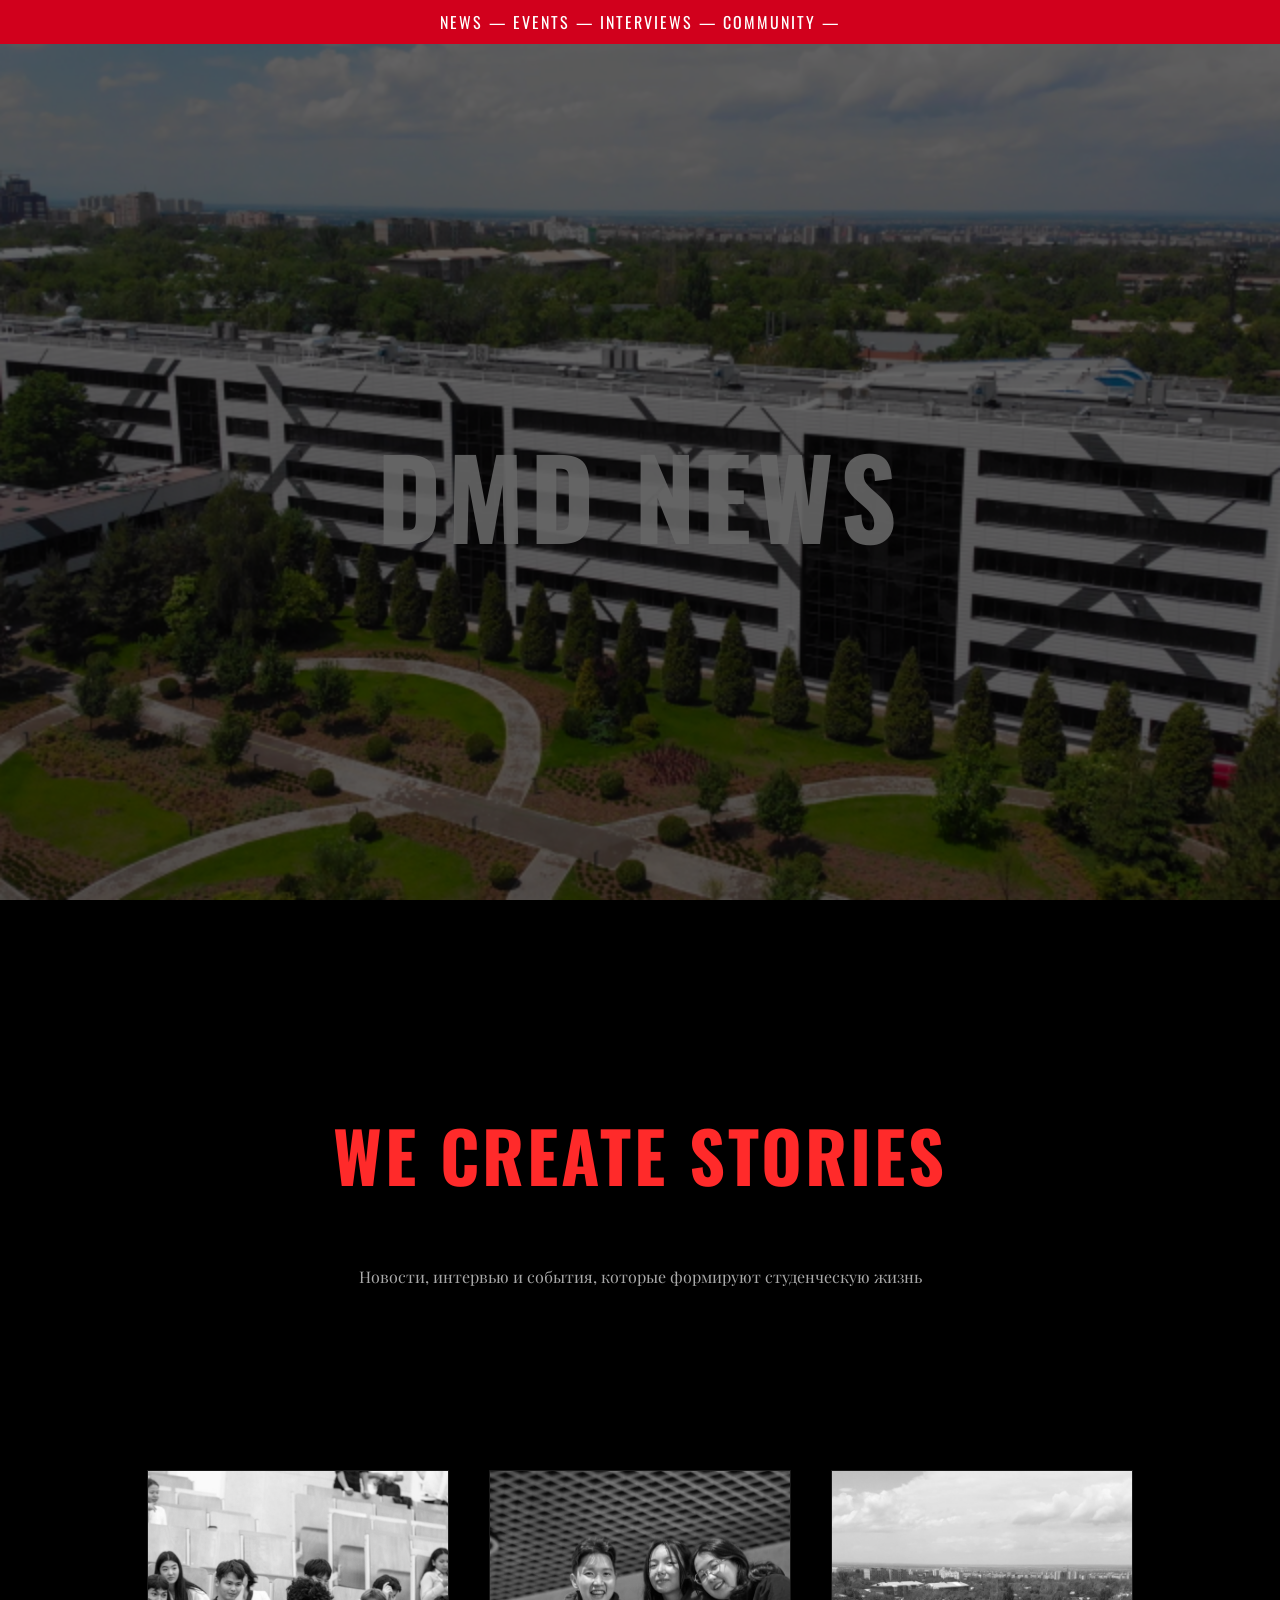
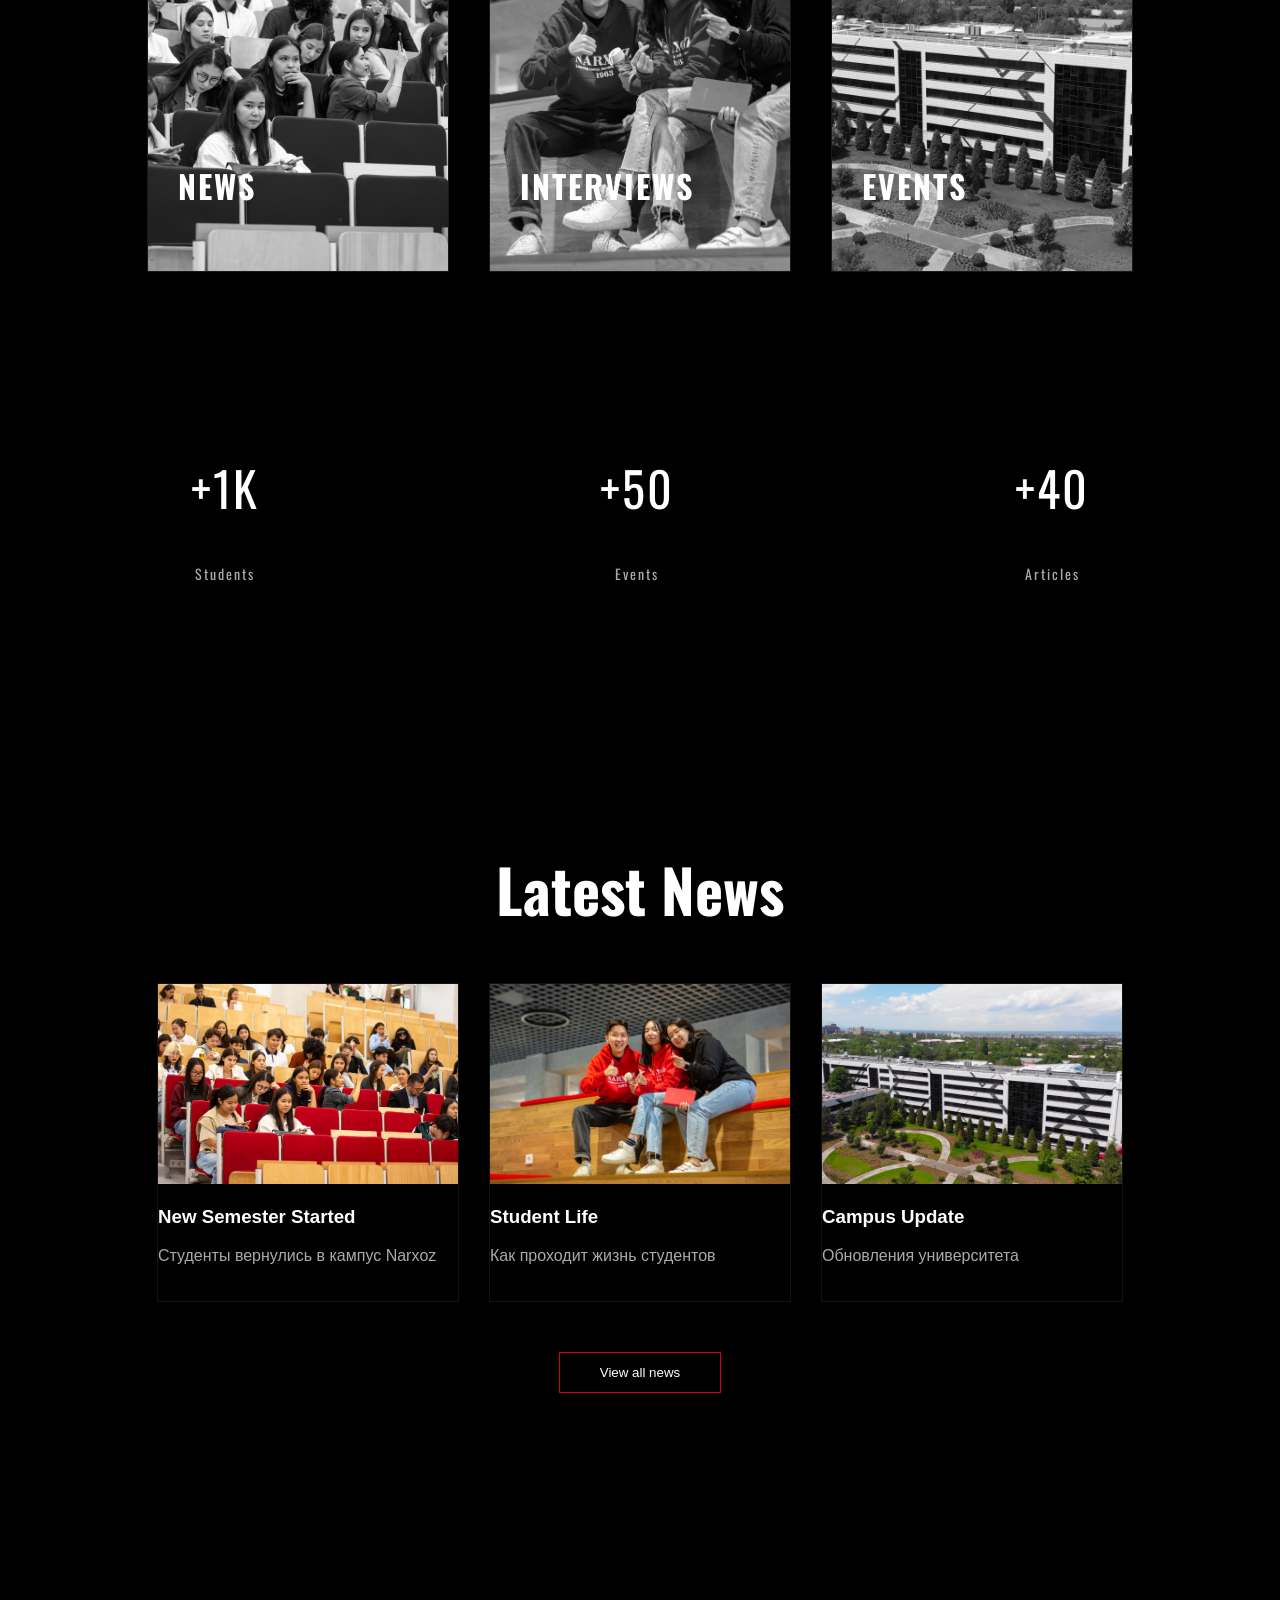
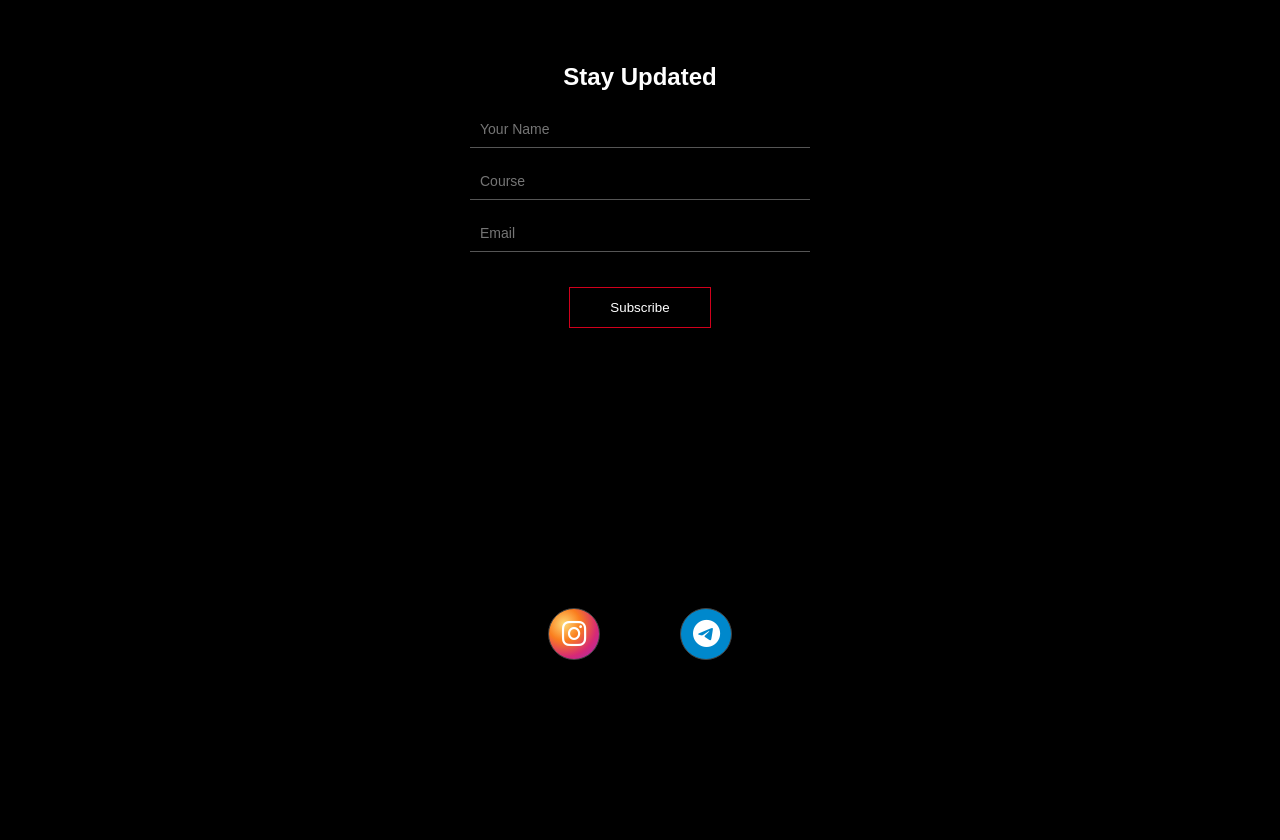
==== index.html @ 18b1580c "Add files via upload" ====
<!DOCTYPE html>
<html lang="ru">
<head>
<meta charset="UTF-8">
<meta name="viewport" content="width=device-width, initial-scale=1.0">
<title>DMD News</title>

<link rel="stylesheet" href="style.css">

<link href="https://fonts.googleapis.com/css2?family=Oswald:wght@400;600&family=Playfair+Display&display=swap" rel="stylesheet">

<link rel="stylesheet" href="https://cdnjs.cloudflare.com/ajax/libs/font-awesome/6.5.0/css/all.min.css">
</head>

<body>

<div class="top-bar">
NEWS — EVENTS — INTERVIEWS — COMMUNITY —
</div>

<section class="hero">
  <h1>DMD News</h1>
</section>

<section class="text">
  <h2>WE CREATE STORIES</h2>
  <p>Новости, интервью и события, которые формируют студенческую жизнь</p>
</section>

<section class="cards">

  <div class="card">
    <img src="students-lecture.jpg">
    <h3>NEWS</h3>
  </div>

  <div class="card">
    <img src="students-life.jpg">
    <h3>INTERVIEWS</h3>
  </div>

  <div class="card">
    <img src="narxoz-building.jpg">
    <h3>EVENTS</h3>
  </div>

</section>

<section class="numbers">
  <div>+1K<br><span>Students</span></div>
  <div>+50<br><span>Events</span></div>
  <div>+40<br><span>Articles</span></div>
</section>

<section class="news">
  <h2>Latest News</h2>

  <div class="news-grid">

    <div class="news-card">
      <img src="students-lecture.jpg">
      <h3>New Semester Started</h3>
      <p>Студенты вернулись в кампус Narxoz</p>
    </div>

    <div class="news-card">
      <img src="students-life.jpg">
      <h3>Student Life</h3>
      <p>Как проходит жизнь студентов</p>
    </div>

    <div class="news-card">
      <img src="narxoz-building.jpg">
      <h3>Campus Update</h3>
      <p>Обновления университета</p>
    </div>

  </div>

  <button class="news-btn" onclick="toggleNews()">View all news</button>

  <div class="more-news" id="moreNews">

    <div class="news-grid">

      <div class="news-card">
        <img src="students-life.jpg">
        <h3>Interview with Students</h3>
        <p>Истории студентов Narxoz</p>
      </div>

      <div class="news-card">
        <img src="narxoz-building.jpg">
        <h3>New Events Coming</h3>
        <p>Анонсы будущих мероприятий</p>
      </div>

      <div class="news-card">
        <img src="students-lecture.jpg">
        <h3>Campus Improvements</h3>
        <p>Что изменилось в университете</p>
      </div>

    </div>

  </div>

</section>

<!-- ФОРМА -->
<section class="form">
  <h2>Stay Updated</h2>

  <input id="name" placeholder="Your Name">
  <input id="course" placeholder="Course">
  <input id="email" placeholder="Email">

  <button onclick="sendForm()">Subscribe</button>
</section>

<!-- СОЦСЕТИ -->
<section class="social">

  <a href="https://www.instagram.com/newsdmd" target="_blank" class="social-card insta">
    <i class="fab fa-instagram"></i>
  </a>

  <a href="https://t.me/dmd_narxoz" target="_blank" class="social-card telegram">
    <i class="fab fa-telegram-plane"></i>
  </a>

</section>

<!-- JS -->
<script>
function toggleNews() {
  const block = document.getElementById("moreNews");

  if (block.style.display === "block") {
    block.style.display = "none";
  } else {
    block.style.display = "block";
  }
}
</script>

<script src="script.js"></script>

</body>
</html>
---- style.css ----
body{
  margin:0;
  background:#000;
  color:#fff;
  font-family:Arial, sans-serif;
}

/* TOP BAR */
.top-bar{
  background:#d1001c;
  text-align:center;
  padding:10px;
  font-family:'Oswald';
  letter-spacing:2px;
}

/* HERO */
.hero{
  height:100vh;
  background:url('narxoz-building.jpg') center/cover no-repeat;
  display:flex;
  align-items:center;
  justify-content:center;
  position:relative;
}

.hero::after{
  content:"";
  position:absolute;
  width:100%;
  height:100%;
  background:rgba(0,0,0,0.6);
}

.hero h1{
  position:relative;
  font-family:'Oswald';
  font-size:100px;
  letter-spacing:5px;
}

/* TEXT */
.text{
  text-align:center;
  padding:100px 20px;
}

.text h2{
  font-family:'Oswald';
  font-size:80px;
  color:#ff2a2a;
}

.text p{
  max-width:600px;
  margin:auto;
  color:#aaa;
  font-family:'Playfair Display';
}

/* CARDS */
.cards{
  display:flex;
  justify-content:center;
  gap:40px;
  padding:80px 20px;
}

.card{
  width:300px;
  height:400px;
  position:relative;
  overflow:hidden;
}

.card img{
  width:100%;
  height:100%;
  object-fit:cover;
  filter:grayscale(100%);
  transition:0.5s;
}

.card::after{
  content:"";
  position:absolute;
  width:100%;
  height:100%;
  background:rgba(0,0,0,0.5);
}

.card h3{
  position:absolute;
  bottom:30px;
  left:30px;
  font-family:'Oswald';
  font-size:30px;
}

.card:hover img{
  transform:scale(1.1);
  filter:grayscale(0%);
}

/* NUMBERS */
.numbers{
  display:flex;
  justify-content:space-around;
  padding:100px 20px;
  text-align:center;
}

.numbers div{
  font-size:40px;
  font-family:'Oswald';
}

/* NEWS */
.news{
  padding:100px 20px;
}

.news h2{
  text-align:center;
  font-family:'Oswald';
  font-size:60px;
  margin-bottom:50px;
}

.news-grid{
  display:flex;
  gap:30px;
  justify-content:center;
}

.news-card{
  width:300px;
}

.news-card img{
  width:100%;
}

.news-card p{
  color:#aaa;
}

/* FORM */
.form{
  text-align:center;
  padding:100px 20px;
}

.form input{
  display:block;
  margin:15px auto;
  width:300px;
  padding:10px;
  background:transparent;
  border:none;
  border-bottom:1px solid #555;
  color:white;
}

.form button{
  margin-top:20px;
  padding:12px 40px;
  background:#d1001c;
  border:none;
  color:white;
  cursor:pointer;
}

/* SOCIAL */
.social{
  text-align:center;
  padding:80px 20px;
}

.social a{
  margin:0 20px;
  color:white;
  text-decoration:none;
}
/* SMOOTH SCROLL */
html {
  scroll-behavior: smooth;
}

/* HERO — глубина и эффект */
.hero {
  background-attachment: fixed;
}

.hero h1 {
  font-size: 110px;
  letter-spacing: 6px;
  text-transform: uppercase;
  color: rgba(255,255,255,0.9);
}

/* текст блок — чище */
.text h2 {
  font-size: 70px;
  letter-spacing: 3px;
}

.text p {
  margin-top: 20px;
  line-height: 1.6;
  font-size: 16px;
}

/* КАРТОЧКИ — премиум эффект */
.card {
  border: 1px solid rgba(255,255,255,0.1);
  transition: all 0.4s ease;
}

.card:hover {
  transform: translateY(-10px);
  border-color: #d1001c;
}

.card h3 {
  font-size: 32px;
  letter-spacing: 2px;
}

/* ЧИСЛА — аккуратнее */
.numbers div {
  font-size: 48px;
  letter-spacing: 2px;
}

.numbers span {
  font-size: 14px;
  color: #aaa;
}

/* NEWS — сетка лучше */
.news-grid {
  flex-wrap: wrap;
}

.news-card {
  transition: 0.3s;
}

.news-card:hover {
  transform: translateY(-5px);
}

/* ФОРМА — минимализм */
.form input {
  width: 320px;
  font-size: 14px;
}

.form button {
  background: transparent;
  border: 1px solid #d1001c;
  transition: 0.3s;
}

.form button:hover {
  background: #d1001c;
}

/* СОЦИАЛЬНЫЕ ИКОНКИ */
.social {
  display: flex;
  justify-content: center;
  gap: 30px;
}

.social a {
  width: 50px;
  height: 50px;
  border: 1px solid #444;
  display: flex;
  align-items: center;
  justify-content: center;
  border-radius: 50%;
  transition: 0.3s;
}

.social a:hover {
  border-color: #d1001c;
  transform: scale(1.1);
}
/* NEWS BUTTON */
.news-btn{
  display:block;
  margin:50px auto;
  padding:12px 40px;
  background:transparent;
  border:1px solid #d1001c;
  color:white;
  cursor:pointer;
  transition:0.3s;
}

.news-btn:hover{
  background:#d1001c;
}

/* скрытые новости */
.more-news{
  display:none;
  margin-top:40px;
}

/* карточки новостей */
.news-card{
  border:1px solid rgba(255,255,255,0.08);
  padding-bottom:20px;
  transition:0.3s;
}

.news-card img{
  width:100%;
  height:200px;
  object-fit:cover;
}

.news-card:hover{
  transform:translateY(-8px);
  border-color:#d1001c;
}
.social {
  display: flex;
  justify-content: center;
  gap: 40px;
  margin: 100px 0;
}

.social-card {
  width: 80px;
  height: 80px;
  border-radius: 50%;
  display: flex;
  align-items: center;
  justify-content: center;
  font-size: 28px;
  color: white;
  transition: all 0.3s ease;
  position: relative;
}

/* Instagram стиль */
.social-card.insta {
  background: radial-gradient(circle at 30% 30%, #feda75, #fa7e1e, #d62976, #962fbf);
}

/* Telegram стиль */
.social-card.telegram {
  background: #0088cc;
}
.social {
  display: flex;
  justify-content: center;
  gap: 40px;
  margin: 100px 0;
}

.social-card {
  width: 80px;
  height: 80px;
  border-radius: 50%;
  display: flex;
  align-items: center;
  justify-content: center;
  font-size: 28px;
  color: white;
  transition: all 0.3s ease;
  position: relative;
}

/* Instagram стиль */
.social-card.insta {
  background: radial-gradient(circle at 30% 30%, #feda75, #fa7e1e, #d62976, #962fbf);
}

/* Telegram стиль */
.social-card.telegram {
  background: #0088cc;
}

/* Hover эффект (ВАЖНО — делает премиум) */
.social-card:hover {
  transform: translateY(-8px) scale(1.1);
  box-shadow: 0 20px 40px rgba(255, 0, 0, 0.2);
}
.social-card:hover {
  transform: translateY(-8px) scale(1.1);
  box-shadow: 0 20px 40px rgba(255, 0, 0, 0.2);
}
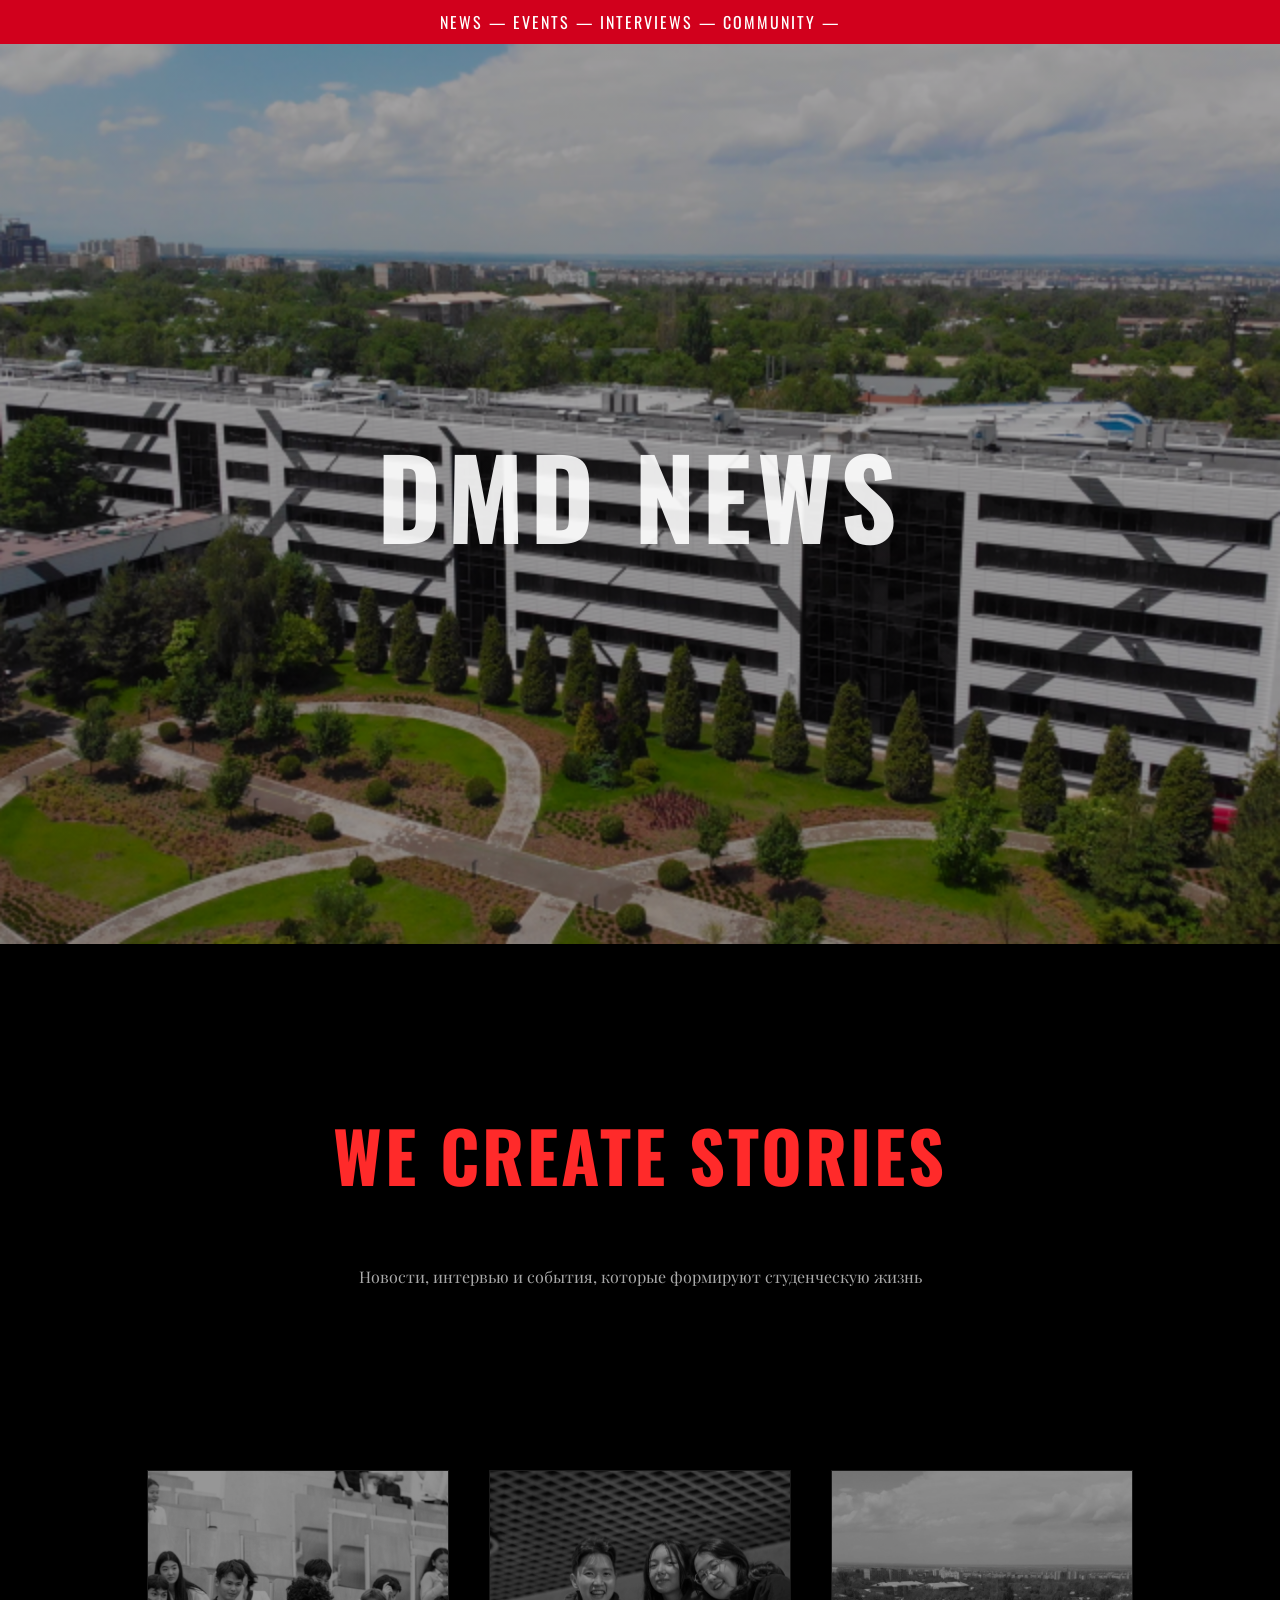
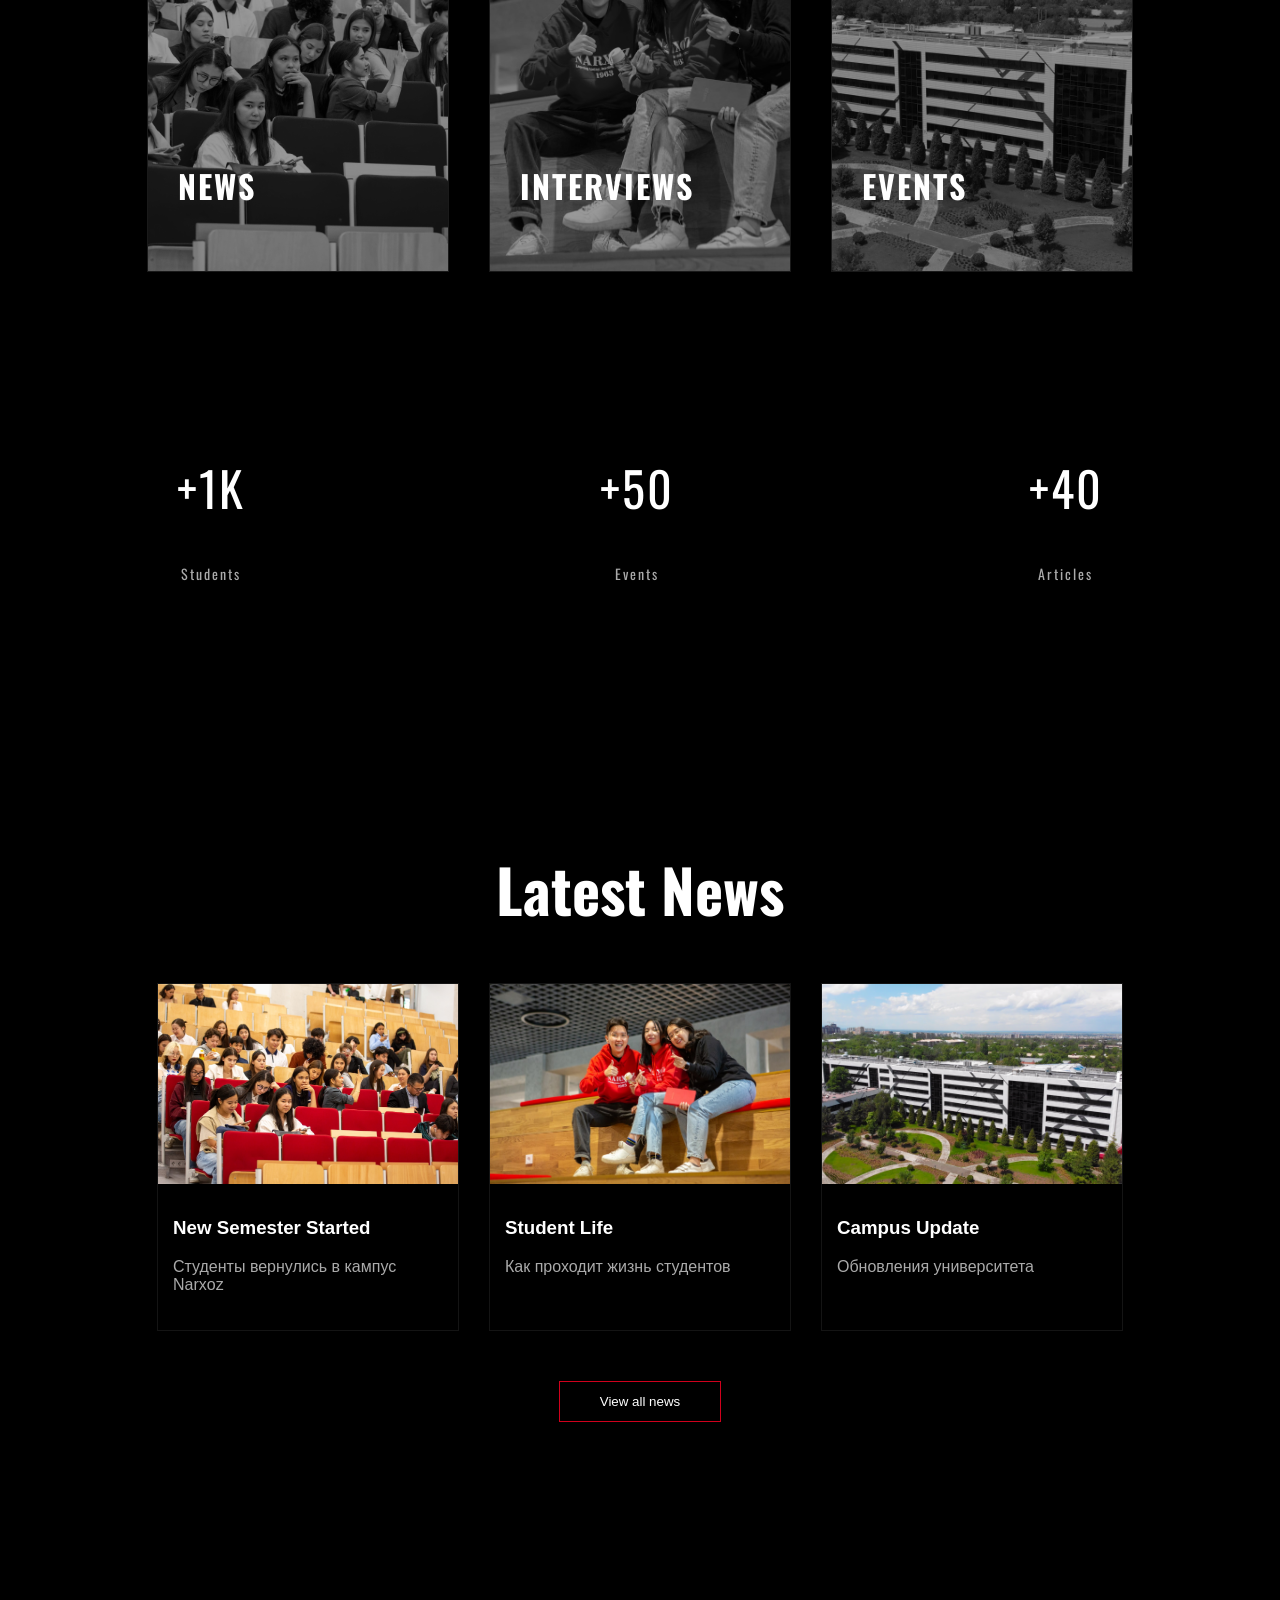
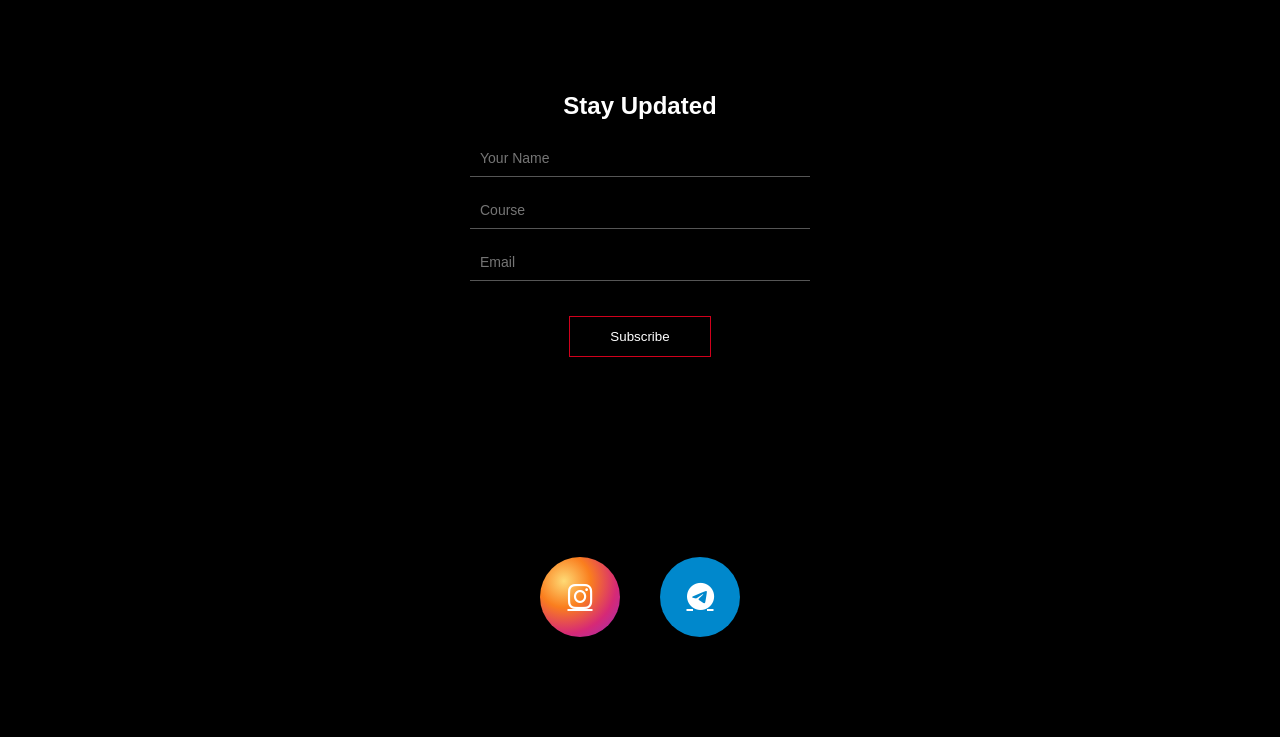
==== commit 6d03244a: "Update index.html" ====
--- a/index.html
+++ b/index.html
@@ -1,15 +1,17 @@
 <!DOCTYPE html>
 <html lang="ru">
+
 <head>
-<meta charset="UTF-8">
-<meta name="viewport" content="width=device-width, initial-scale=1.0">
-<title>DMD News</title>
+  <meta charset="UTF-8">
+  <meta name="viewport" content="width=device-width, initial-scale=1.0">
 
-<link rel="stylesheet" href="style.css">
+  <title>DMD News</title>
 
-<link href="https://fonts.googleapis.com/css2?family=Oswald:wght@400;600&family=Playfair+Display&display=swap" rel="stylesheet">
+  <link rel="stylesheet" href="style.css">
 
-<link rel="stylesheet" href="https://cdnjs.cloudflare.com/ajax/libs/font-awesome/6.5.0/css/all.min.css">
+  <link href="https://fonts.googleapis.com/css2?family=Oswald:wght@400;600&family=Playfair+Display&display=swap" rel="stylesheet">
+
+  <link rel="stylesheet" href="https://cdnjs.cloudflare.com/ajax/libs/font-awesome/6.5.0/css/all.min.css">
 </head>
 
 <body>
@@ -57,23 +59,23 @@
 
   <div class="news-grid">
 
-    <div class="news-card">
+    <a href="news/semester.html" class="news-card">
       <img src="students-lecture.jpg">
       <h3>New Semester Started</h3>
       <p>Студенты вернулись в кампус Narxoz</p>
-    </div>
+    </a>
 
-    <div class="news-card">
+    <a href="news/life.html" class="news-card">
       <img src="students-life.jpg">
       <h3>Student Life</h3>
       <p>Как проходит жизнь студентов</p>
-    </div>
+    </a>
 
-    <div class="news-card">
+    <a href="news/campus.html" class="news-card">
       <img src="narxoz-building.jpg">
       <h3>Campus Update</h3>
       <p>Обновления университета</p>
-    </div>
+    </a>
 
   </div>
 
@@ -83,23 +85,23 @@
 
     <div class="news-grid">
 
-      <div class="news-card">
+      <a href="news/interview.html" class="news-card">
         <img src="students-life.jpg">
         <h3>Interview with Students</h3>
         <p>Истории студентов Narxoz</p>
-      </div>
+      </a>
 
-      <div class="news-card">
+      <a href="news/events.html" class="news-card">
         <img src="narxoz-building.jpg">
         <h3>New Events Coming</h3>
         <p>Анонсы будущих мероприятий</p>
-      </div>
+      </a>
 
-      <div class="news-card">
+      <a href="news/improvements.html" class="news-card">
         <img src="students-lecture.jpg">
         <h3>Campus Improvements</h3>
         <p>Что изменилось в университете</p>
-      </div>
+      </a>
 
     </div>
 
@@ -107,7 +109,6 @@
 
 </section>
 
-<!-- ФОРМА -->
 <section class="form">
   <h2>Stay Updated</h2>
 
@@ -118,7 +119,6 @@
   <button onclick="sendForm()">Subscribe</button>
 </section>
 
-<!-- СОЦСЕТИ -->
 <section class="social">
 
   <a href="https://www.instagram.com/newsdmd" target="_blank" class="social-card insta">
@@ -131,7 +131,6 @@
 
 </section>
 
-<!-- JS -->
 <script>
 function toggleNews() {
   const block = document.getElementById("moreNews");
@@ -147,4 +146,4 @@
 <script src="script.js"></script>
 
 </body>
-</html>+</html>
--- a/style.css
+++ b/style.css
@@ -3,6 +3,11 @@
   background:#000;
   color:#fff;
   font-family:Arial, sans-serif;
+  overflow-x:hidden;
+}
+
+html{
+  scroll-behavior:smooth;
 }
 
 /* TOP BAR */
@@ -17,26 +22,29 @@
 /* HERO */
 .hero{
   height:100vh;
-  background:url('narxoz-building.jpg') center/cover no-repeat;
+  background:
+  linear-gradient(rgba(0,0,0,0.35), rgba(0,0,0,0.35)),
+  url('narxoz-building.jpg');
+
+  background-size:cover;
+  background-position:center;
+  background-repeat:no-repeat;
+
   display:flex;
   align-items:center;
   justify-content:center;
   position:relative;
-}
-
-.hero::after{
-  content:"";
-  position:absolute;
-  width:100%;
-  height:100%;
-  background:rgba(0,0,0,0.6);
 }
 
 .hero h1{
   position:relative;
-  font-family:'Oswald';
-  font-size:100px;
-  letter-spacing:5px;
+  z-index:2;
+  font-family:'Oswald';
+  font-size:110px;
+  letter-spacing:6px;
+  text-transform:uppercase;
+  color:rgba(255,255,255,0.9);
+  text-align:center;
 }
 
 /* TEXT */
@@ -47,15 +55,19 @@
 
 .text h2{
   font-family:'Oswald';
-  font-size:80px;
+  font-size:70px;
   color:#ff2a2a;
+  letter-spacing:3px;
 }
 
 .text p{
   max-width:600px;
   margin:auto;
+  margin-top:20px;
   color:#aaa;
   font-family:'Playfair Display';
+  line-height:1.6;
+  font-size:16px;
 }
 
 /* CARDS */
@@ -64,6 +76,7 @@
   justify-content:center;
   gap:40px;
   padding:80px 20px;
+  flex-wrap:wrap;
 }
 
 .card{
@@ -71,6 +84,8 @@
   height:400px;
   position:relative;
   overflow:hidden;
+  border:1px solid rgba(255,255,255,0.1);
+  transition:all 0.4s ease;
 }
 
 .card img{
@@ -84,17 +99,23 @@
 .card::after{
   content:"";
   position:absolute;
-  width:100%;
-  height:100%;
-  background:rgba(0,0,0,0.5);
+  inset:0;
+  background:rgba(0,0,0,0.4);
 }
 
 .card h3{
   position:absolute;
   bottom:30px;
   left:30px;
-  font-family:'Oswald';
-  font-size:30px;
+  z-index:2;
+  font-family:'Oswald';
+  font-size:32px;
+  letter-spacing:2px;
+}
+
+.card:hover{
+  transform:translateY(-10px);
+  border-color:#d1001c;
 }
 
 .card:hover img{
@@ -108,11 +129,19 @@
   justify-content:space-around;
   padding:100px 20px;
   text-align:center;
+  flex-wrap:wrap;
+  gap:40px;
 }
 
 .numbers div{
-  font-size:40px;
-  font-family:'Oswald';
+  font-size:48px;
+  letter-spacing:2px;
+  font-family:'Oswald';
+}
+
+.numbers span{
+  font-size:14px;
+  color:#aaa;
 }
 
 /* NEWS */
@@ -131,164 +160,43 @@
   display:flex;
   gap:30px;
   justify-content:center;
+  flex-wrap:wrap;
 }
 
 .news-card{
   width:300px;
+  border:1px solid rgba(255,255,255,0.08);
+  padding-bottom:20px;
+  transition:0.3s;
+
+  text-decoration:none;
+  color:white;
+  display:block;
+  overflow:hidden;
+  background:#000;
 }
 
 .news-card img{
   width:100%;
+  height:200px;
+  object-fit:cover;
+  display:block;
+}
+
+.news-card h3{
+  padding:15px 15px 0;
 }
 
 .news-card p{
   color:#aaa;
-}
-
-/* FORM */
-.form{
-  text-align:center;
-  padding:100px 20px;
-}
-
-.form input{
-  display:block;
-  margin:15px auto;
-  width:300px;
-  padding:10px;
-  background:transparent;
-  border:none;
-  border-bottom:1px solid #555;
-  color:white;
-}
-
-.form button{
-  margin-top:20px;
-  padding:12px 40px;
-  background:#d1001c;
-  border:none;
-  color:white;
-  cursor:pointer;
-}
-
-/* SOCIAL */
-.social{
-  text-align:center;
-  padding:80px 20px;
-}
-
-.social a{
-  margin:0 20px;
-  color:white;
-  text-decoration:none;
-}
-/* SMOOTH SCROLL */
-html {
-  scroll-behavior: smooth;
-}
-
-/* HERO — глубина и эффект */
-.hero {
-  background-attachment: fixed;
-}
-
-.hero h1 {
-  font-size: 110px;
-  letter-spacing: 6px;
-  text-transform: uppercase;
-  color: rgba(255,255,255,0.9);
-}
-
-/* текст блок — чище */
-.text h2 {
-  font-size: 70px;
-  letter-spacing: 3px;
-}
-
-.text p {
-  margin-top: 20px;
-  line-height: 1.6;
-  font-size: 16px;
-}
-
-/* КАРТОЧКИ — премиум эффект */
-.card {
-  border: 1px solid rgba(255,255,255,0.1);
-  transition: all 0.4s ease;
-}
-
-.card:hover {
-  transform: translateY(-10px);
-  border-color: #d1001c;
-}
-
-.card h3 {
-  font-size: 32px;
-  letter-spacing: 2px;
-}
-
-/* ЧИСЛА — аккуратнее */
-.numbers div {
-  font-size: 48px;
-  letter-spacing: 2px;
-}
-
-.numbers span {
-  font-size: 14px;
-  color: #aaa;
-}
-
-/* NEWS — сетка лучше */
-.news-grid {
-  flex-wrap: wrap;
-}
-
-.news-card {
-  transition: 0.3s;
-}
-
-.news-card:hover {
-  transform: translateY(-5px);
-}
-
-/* ФОРМА — минимализм */
-.form input {
-  width: 320px;
-  font-size: 14px;
-}
-
-.form button {
-  background: transparent;
-  border: 1px solid #d1001c;
-  transition: 0.3s;
-}
-
-.form button:hover {
-  background: #d1001c;
-}
-
-/* СОЦИАЛЬНЫЕ ИКОНКИ */
-.social {
-  display: flex;
-  justify-content: center;
-  gap: 30px;
-}
-
-.social a {
-  width: 50px;
-  height: 50px;
-  border: 1px solid #444;
-  display: flex;
-  align-items: center;
-  justify-content: center;
-  border-radius: 50%;
-  transition: 0.3s;
-}
-
-.social a:hover {
-  border-color: #d1001c;
-  transform: scale(1.1);
-}
+  padding:0 15px;
+}
+
+.news-card:hover{
+  transform:translateY(-8px);
+  border-color:#d1001c;
+}
+
 /* NEWS BUTTON */
 .news-btn{
   display:block;
@@ -305,94 +213,158 @@
   background:#d1001c;
 }
 
-/* скрытые новости */
 .more-news{
   display:none;
   margin-top:40px;
 }
 
-/* карточки новостей */
-.news-card{
-  border:1px solid rgba(255,255,255,0.08);
-  padding-bottom:20px;
+/* FORM */
+.form{
+  text-align:center;
+  padding:100px 20px;
+}
+
+.form input{
+  display:block;
+  margin:15px auto;
+  width:320px;
+  padding:10px;
+  background:transparent;
+  border:none;
+  border-bottom:1px solid #555;
+  color:white;
+  font-size:14px;
+}
+
+.form button{
+  margin-top:20px;
+  padding:12px 40px;
+  background:transparent;
+  border:1px solid #d1001c;
+  color:white;
+  cursor:pointer;
   transition:0.3s;
 }
 
-.news-card img{
-  width:100%;
-  height:200px;
-  object-fit:cover;
-}
-
-.news-card:hover{
-  transform:translateY(-8px);
-  border-color:#d1001c;
-}
-.social {
-  display: flex;
-  justify-content: center;
-  gap: 40px;
-  margin: 100px 0;
-}
-
-.social-card {
-  width: 80px;
-  height: 80px;
-  border-radius: 50%;
-  display: flex;
-  align-items: center;
-  justify-content: center;
-  font-size: 28px;
-  color: white;
-  transition: all 0.3s ease;
-  position: relative;
-}
-
-/* Instagram стиль */
-.social-card.insta {
-  background: radial-gradient(circle at 30% 30%, #feda75, #fa7e1e, #d62976, #962fbf);
-}
-
-/* Telegram стиль */
-.social-card.telegram {
-  background: #0088cc;
-}
-.social {
-  display: flex;
-  justify-content: center;
-  gap: 40px;
-  margin: 100px 0;
-}
-
-.social-card {
-  width: 80px;
-  height: 80px;
-  border-radius: 50%;
-  display: flex;
-  align-items: center;
-  justify-content: center;
-  font-size: 28px;
-  color: white;
-  transition: all 0.3s ease;
-  position: relative;
-}
-
-/* Instagram стиль */
-.social-card.insta {
-  background: radial-gradient(circle at 30% 30%, #feda75, #fa7e1e, #d62976, #962fbf);
-}
-
-/* Telegram стиль */
-.social-card.telegram {
-  background: #0088cc;
-}
-
-/* Hover эффект (ВАЖНО — делает премиум) */
-.social-card:hover {
-  transform: translateY(-8px) scale(1.1);
-  box-shadow: 0 20px 40px rgba(255, 0, 0, 0.2);
-}
-.social-card:hover {
-  transform: translateY(-8px) scale(1.1);
-  box-shadow: 0 20px 40px rgba(255, 0, 0, 0.2);
-}+.form button:hover{
+  background:#d1001c;
+}
+
+/* SOCIAL */
+.social{
+  display:flex;
+  justify-content:center;
+  gap:40px;
+  margin:100px 0;
+}
+
+.social-card{
+  width:80px;
+  height:80px;
+  border-radius:50%;
+  display:flex;
+  align-items:center;
+  justify-content:center;
+  font-size:28px;
+  color:white;
+  transition:all 0.3s ease;
+}
+
+.social-card.insta{
+  background:radial-gradient(circle at 30% 30%, #feda75, #fa7e1e, #d62976, #962fbf);
+}
+
+.social-card.telegram{
+  background:#0088cc;
+}
+
+.social-card:hover{
+  transform:translateY(-8px) scale(1.1);
+  box-shadow:0 20px 40px rgba(255,0,0,0.2);
+}
+
+/* MOBILE */
+@media (max-width:768px){
+
+  .top-bar{
+    font-size:14px;
+    padding:15px;
+    line-height:1.6;
+  }
+
+  .hero{
+    height:60vh;
+    background-attachment:scroll;
+    padding:20px;
+  }
+
+  .hero h1{
+    font-size:48px;
+    line-height:1.1;
+    text-align:center;
+  }
+
+  .text{
+    padding:60px 20px;
+  }
+
+  .text h2{
+    font-size:34px;
+  }
+
+  .text p{
+    font-size:15px;
+  }
+
+  .cards{
+    flex-direction:column;
+    align-items:center;
+    gap:25px;
+  }
+
+  .card{
+    width:100%;
+    max-width:350px;
+    height:350px;
+  }
+
+  .numbers{
+    flex-direction:column;
+    gap:30px;
+  }
+
+  .news h2{
+    font-size:38px;
+  }
+
+  .news-grid{
+    flex-direction:column;
+    align-items:center;
+  }
+
+  .news-card{
+    width:100%;
+    max-width:350px;
+  }
+
+  .form{
+    padding:60px 20px;
+  }
+
+  .form input,
+  .form button{
+    width:100%;
+    max-width:350px;
+  }
+
+  .social{
+    gap:20px;
+    margin:60px 0;
+  }
+
+  .social-card{
+    width:65px;
+    height:65px;
+    font-size:24px;
+  }
+}
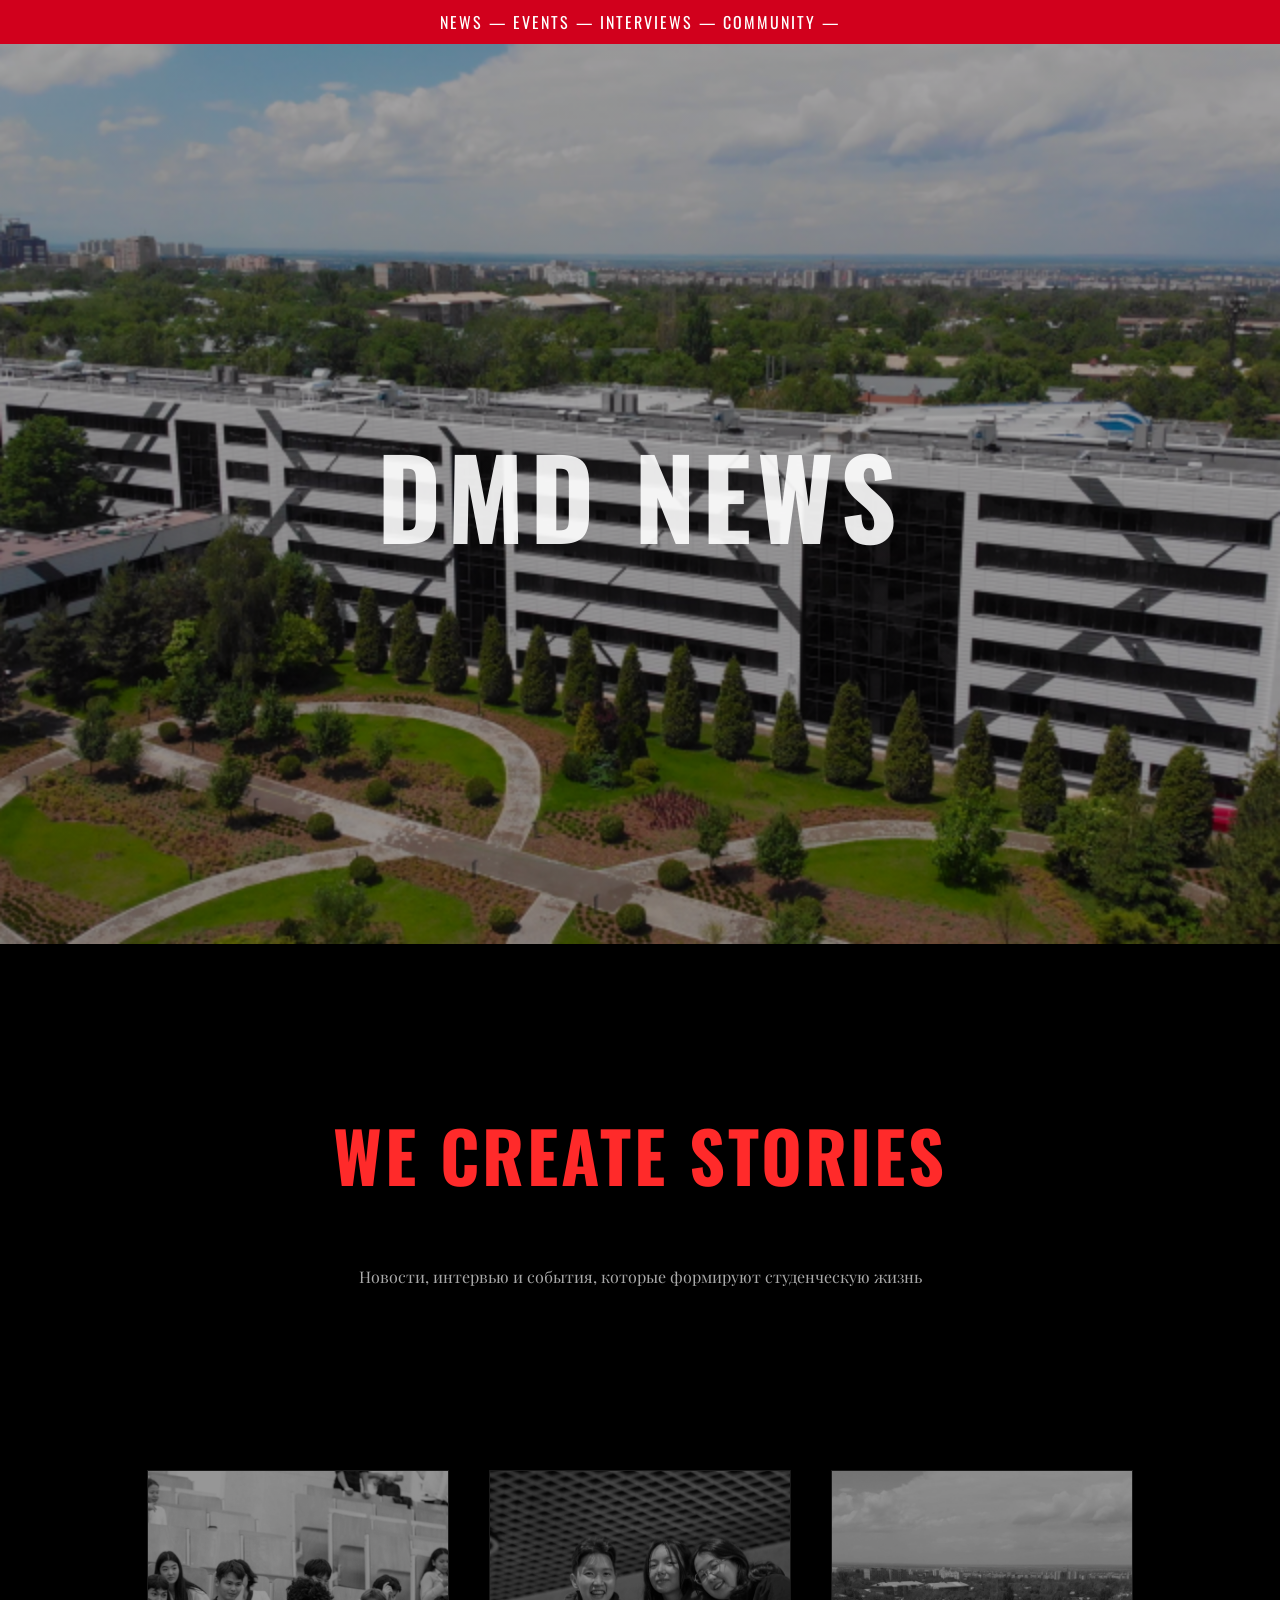
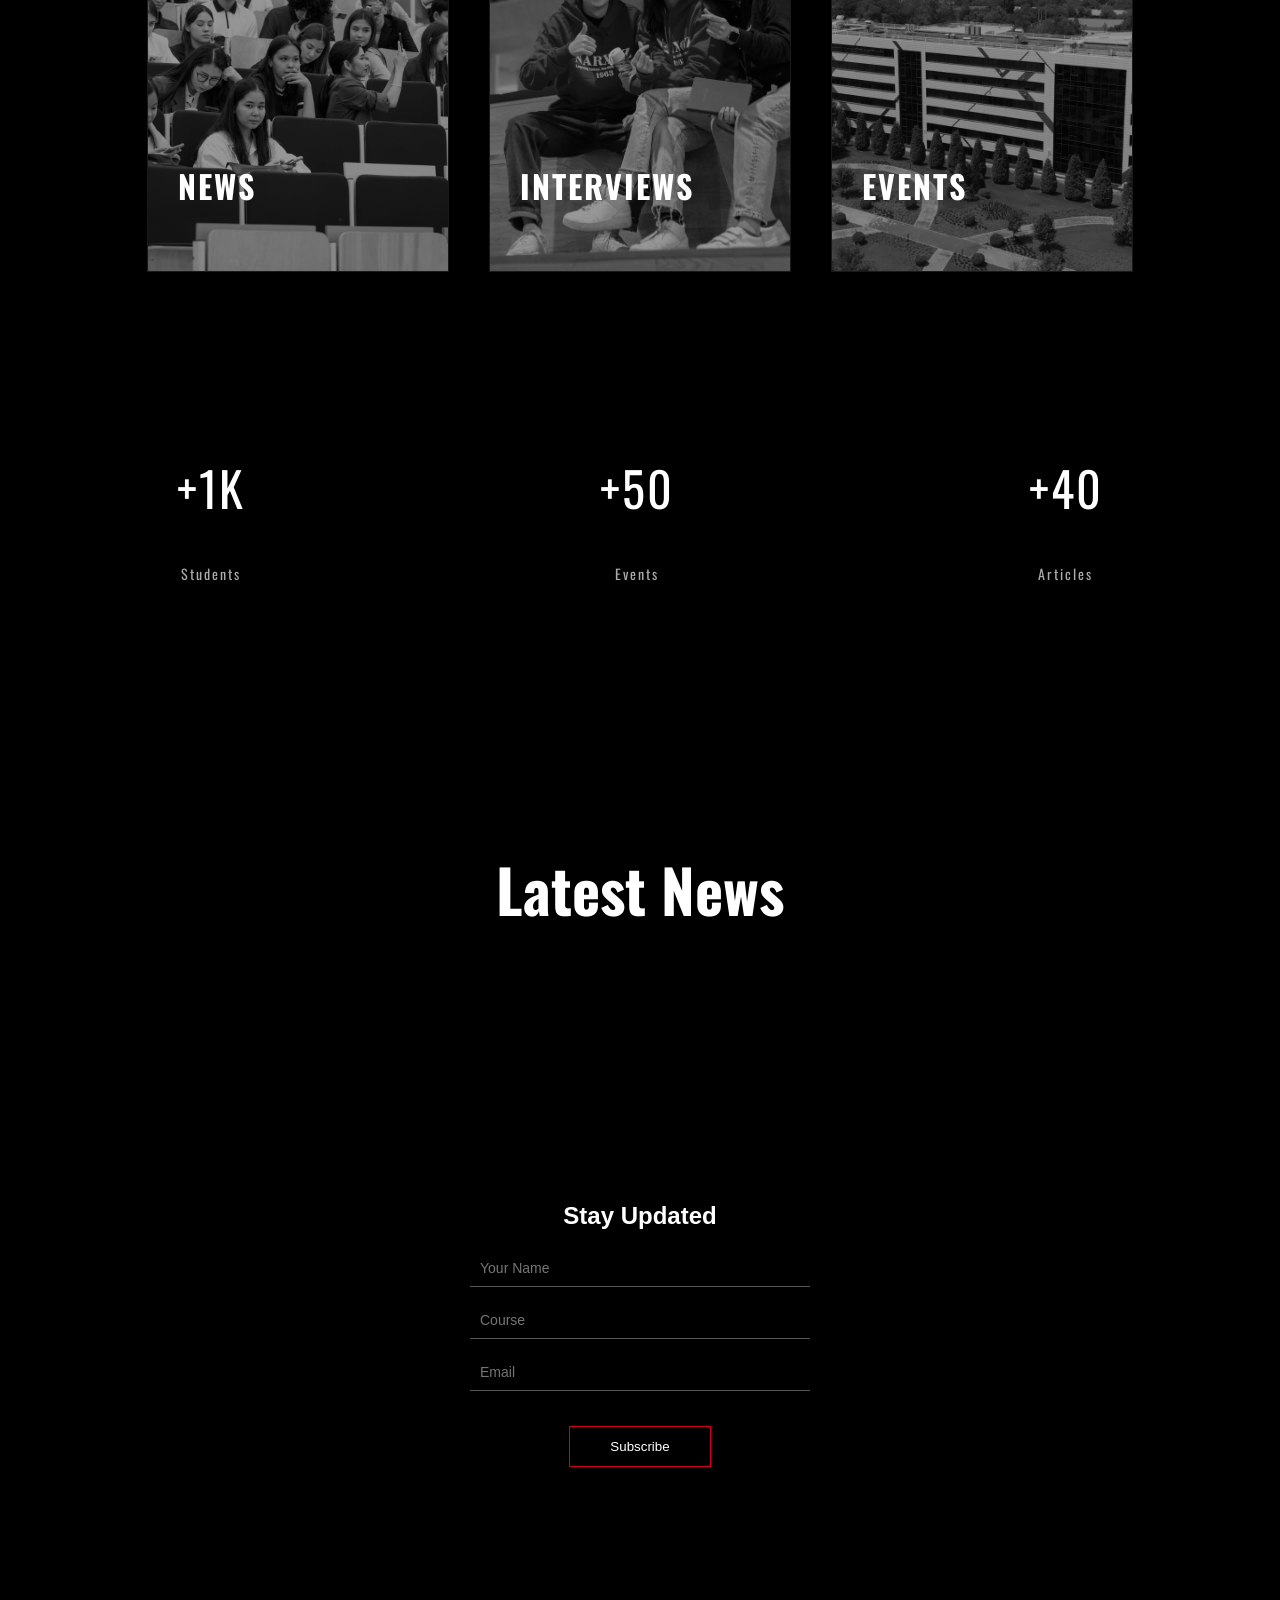
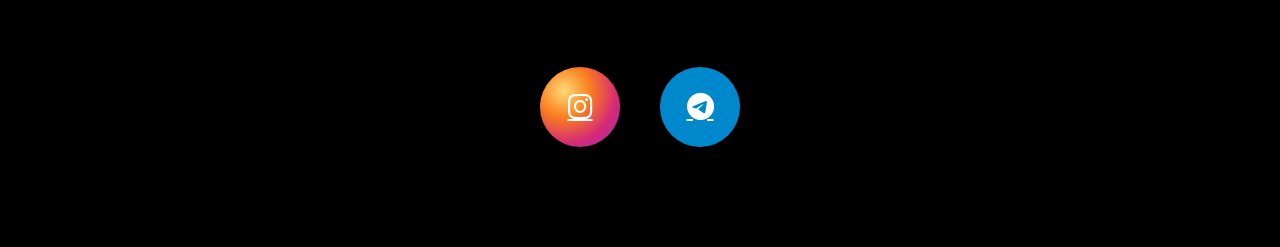
==== commit 80689770: "Update index.html" ====
--- a/index.html
+++ b/index.html
@@ -55,61 +55,15 @@
 </section>
 
 <section class="news">
+
   <h2>Latest News</h2>
 
-  <div class="news-grid">
-
-    <a href="news/semester.html" class="news-card">
-      <img src="students-lecture.jpg">
-      <h3>New Semester Started</h3>
-      <p>Студенты вернулись в кампус Narxoz</p>
-    </a>
-
-    <a href="news/life.html" class="news-card">
-      <img src="students-life.jpg">
-      <h3>Student Life</h3>
-      <p>Как проходит жизнь студентов</p>
-    </a>
-
-    <a href="news/campus.html" class="news-card">
-      <img src="narxoz-building.jpg">
-      <h3>Campus Update</h3>
-      <p>Обновления университета</p>
-    </a>
-
-  </div>
-
-  <button class="news-btn" onclick="toggleNews()">View all news</button>
-
-  <div class="more-news" id="moreNews">
-
-    <div class="news-grid">
-
-      <a href="news/interview.html" class="news-card">
-        <img src="students-life.jpg">
-        <h3>Interview with Students</h3>
-        <p>Истории студентов Narxoz</p>
-      </a>
-
-      <a href="news/events.html" class="news-card">
-        <img src="narxoz-building.jpg">
-        <h3>New Events Coming</h3>
-        <p>Анонсы будущих мероприятий</p>
-      </a>
-
-      <a href="news/improvements.html" class="news-card">
-        <img src="students-lecture.jpg">
-        <h3>Campus Improvements</h3>
-        <p>Что изменилось в университете</p>
-      </a>
-
-    </div>
-
-  </div>
+  <div class="news-grid" id="newsGrid"></div>
 
 </section>
 
 <section class="form">
+
   <h2>Stay Updated</h2>
 
   <input id="name" placeholder="Your Name">
@@ -117,6 +71,7 @@
   <input id="email" placeholder="Email">
 
   <button onclick="sendForm()">Subscribe</button>
+
 </section>
 
 <section class="social">
@@ -131,18 +86,6 @@
 
 </section>
 
-<script>
-function toggleNews() {
-  const block = document.getElementById("moreNews");
-
-  if (block.style.display === "block") {
-    block.style.display = "none";
-  } else {
-    block.style.display = "block";
-  }
-}
-</script>
-
 <script src="script.js"></script>
 
 </body>
--- a/style.css
+++ b/style.css
@@ -22,6 +22,7 @@
 /* HERO */
 .hero{
   height:100vh;
+
   background:
   linear-gradient(rgba(0,0,0,0.35), rgba(0,0,0,0.35)),
   url('narxoz-building.jpg');
@@ -70,7 +71,7 @@
   font-size:16px;
 }
 
-/* CARDS */
+/* MAIN CARDS */
 .cards{
   display:flex;
   justify-content:center;
@@ -147,6 +148,8 @@
 /* NEWS */
 .news{
   padding:100px 20px;
+  position:relative;
+  z-index:20;
 }
 
 .news h2{
@@ -161,6 +164,9 @@
   gap:30px;
   justify-content:center;
   flex-wrap:wrap;
+
+  position:relative;
+  z-index:20;
 }
 
 .news-card{
@@ -171,9 +177,17 @@
 
   text-decoration:none;
   color:white;
-  display:block;
+
+  display:flex;
+  flex-direction:column;
+
   overflow:hidden;
   background:#000;
+
+  position:relative;
+  z-index:20;
+
+  cursor:pointer;
 }
 
 .news-card img{
@@ -185,11 +199,13 @@
 
 .news-card h3{
   padding:15px 15px 0;
+  font-size:20px;
 }
 
 .news-card p{
   color:#aaa;
   padding:0 15px;
+  line-height:1.5;
 }
 
 .news-card:hover{
@@ -197,7 +213,7 @@
   border-color:#d1001c;
 }
 
-/* NEWS BUTTON */
+/* BUTTON */
 .news-btn{
   display:block;
   margin:50px auto;
@@ -283,6 +299,11 @@
   box-shadow:0 20px 40px rgba(255,0,0,0.2);
 }
 
+/* FIX LINKS */
+a{
+  pointer-events:auto;
+}
+
 /* MOBILE */
 @media (max-width:768px){
 
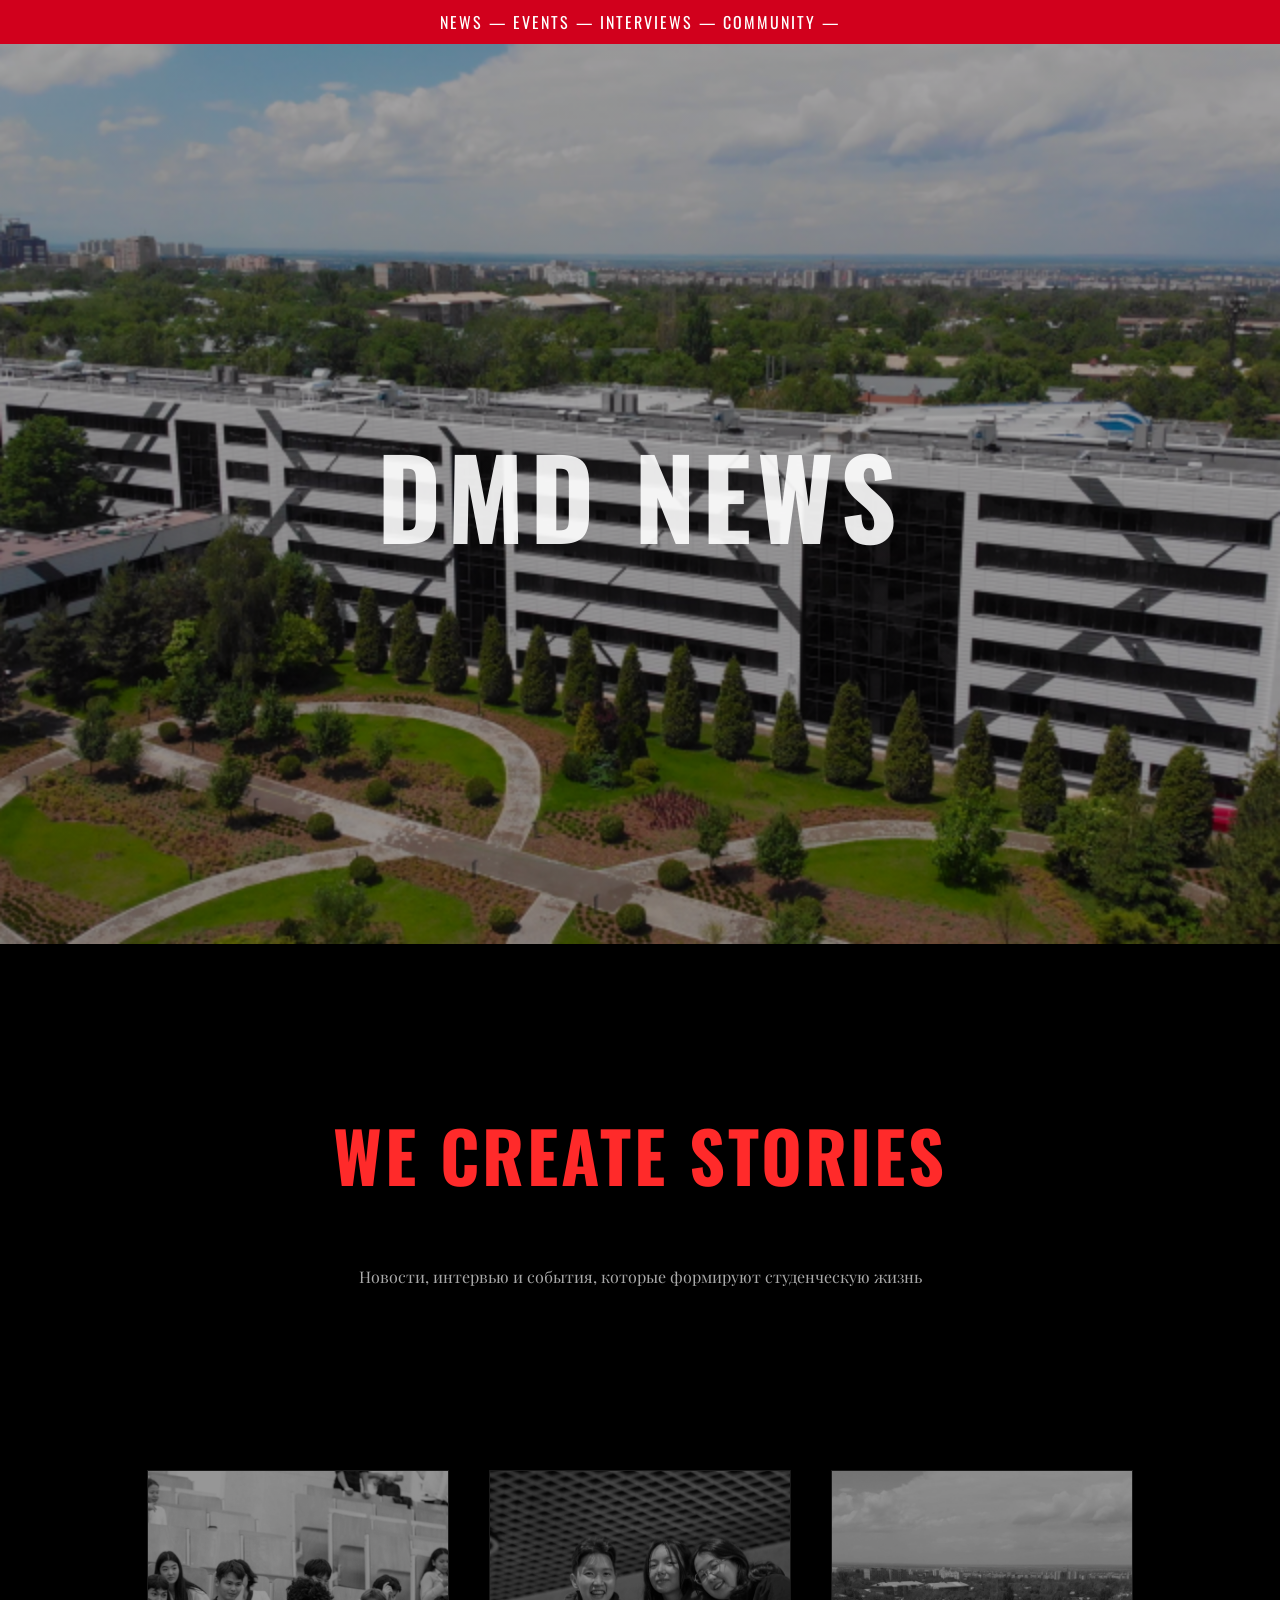
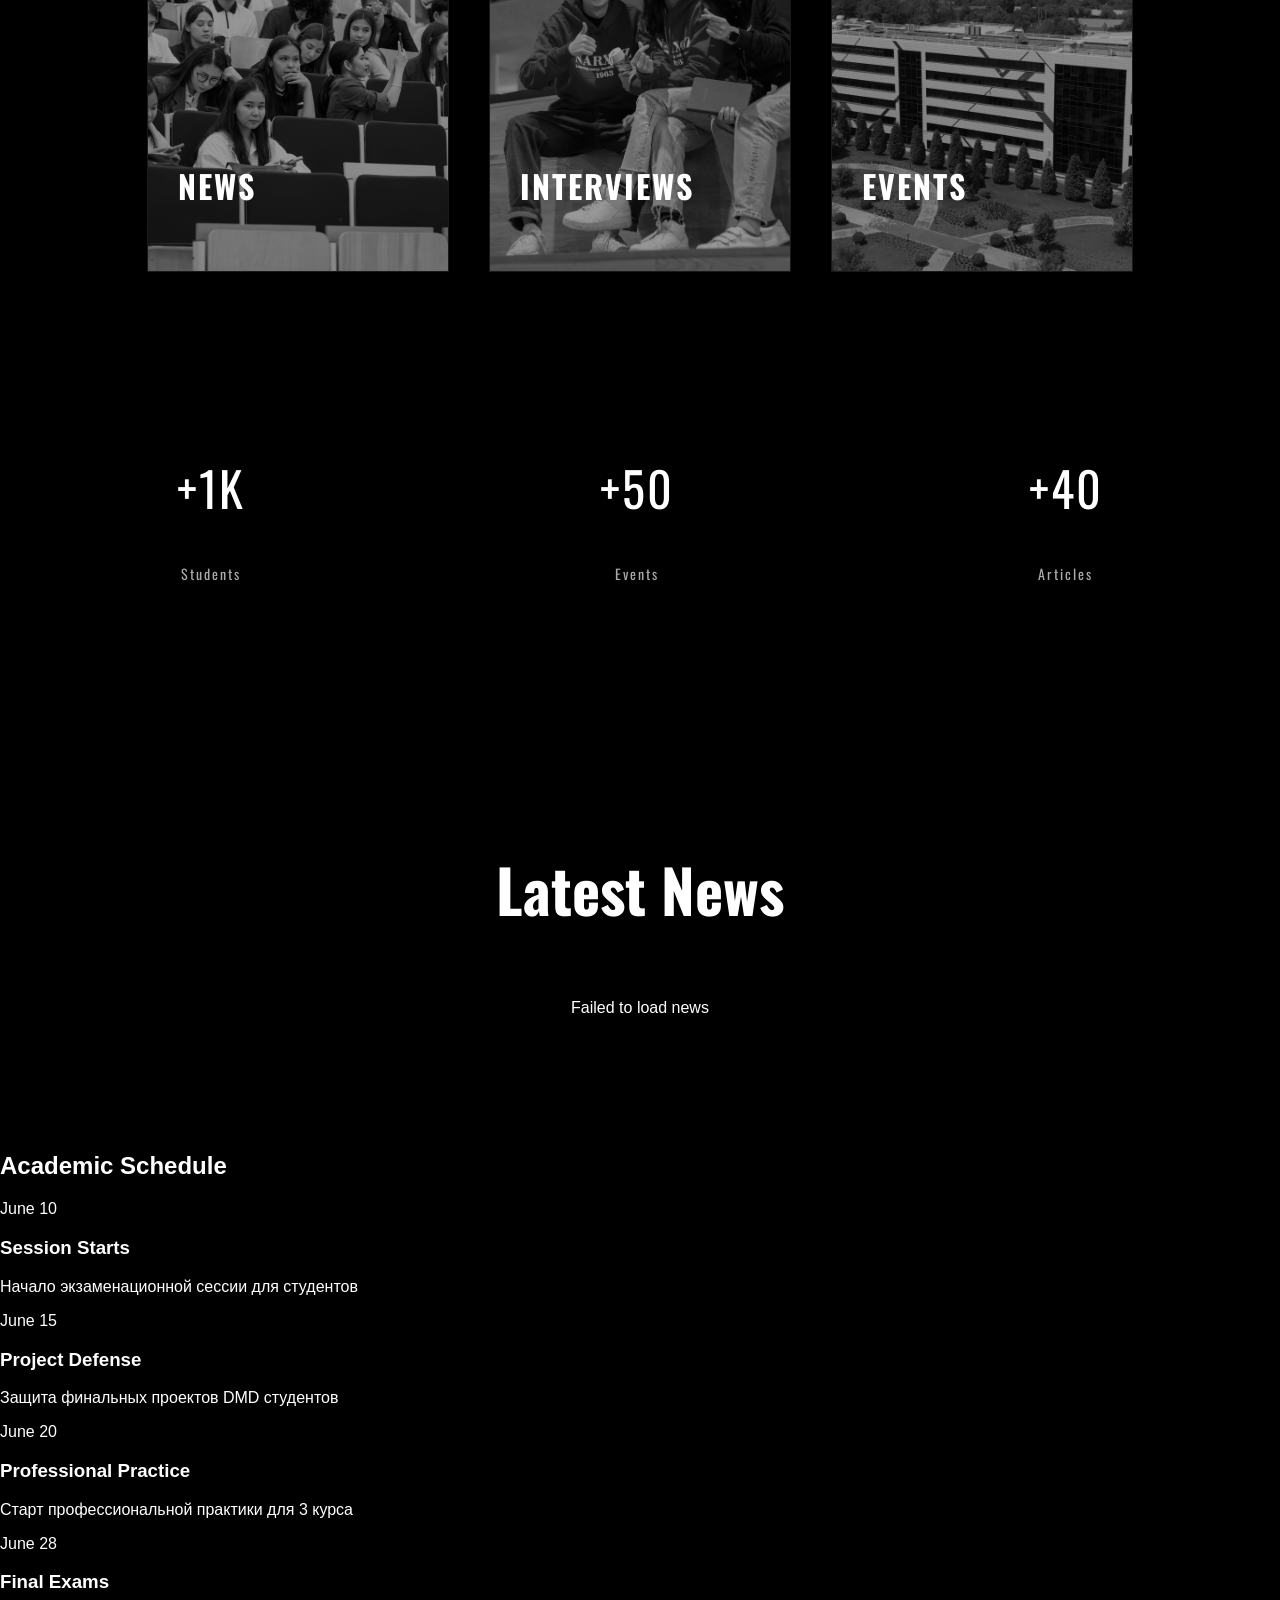
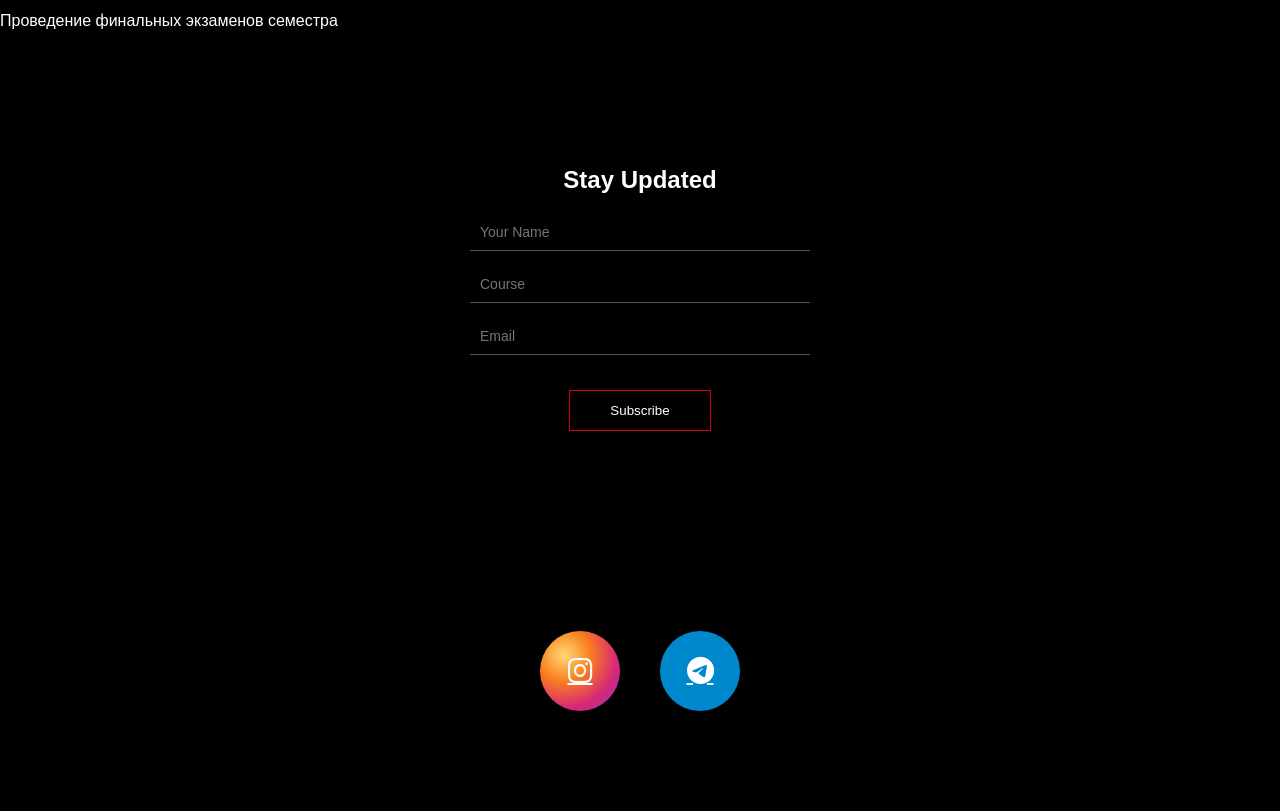
==== commit 4802ca08: "Update index.html" ====
--- a/index.html
+++ b/index.html
@@ -61,7 +61,39 @@
   <div class="news-grid" id="newsGrid"></div>
 
 </section>
+<section class="schedule">
 
+  <h2>Academic Schedule</h2>
+
+  <div class="schedule-grid">
+
+    <div class="schedule-card">
+      <span class="date">June 10</span>
+      <h3>Session Starts</h3>
+      <p>Начало экзаменационной сессии для студентов</p>
+    </div>
+
+    <div class="schedule-card">
+      <span class="date">June 15</span>
+      <h3>Project Defense</h3>
+      <p>Защита финальных проектов DMD студентов</p>
+    </div>
+
+    <div class="schedule-card">
+      <span class="date">June 20</span>
+      <h3>Professional Practice</h3>
+      <p>Старт профессиональной практики для 3 курса</p>
+    </div>
+
+    <div class="schedule-card">
+      <span class="date">June 28</span>
+      <h3>Final Exams</h3>
+      <p>Проведение финальных экзаменов семестра</p>
+    </div>
+
+  </div>
+
+</section>
 <section class="form">
 
   <h2>Stay Updated</h2>
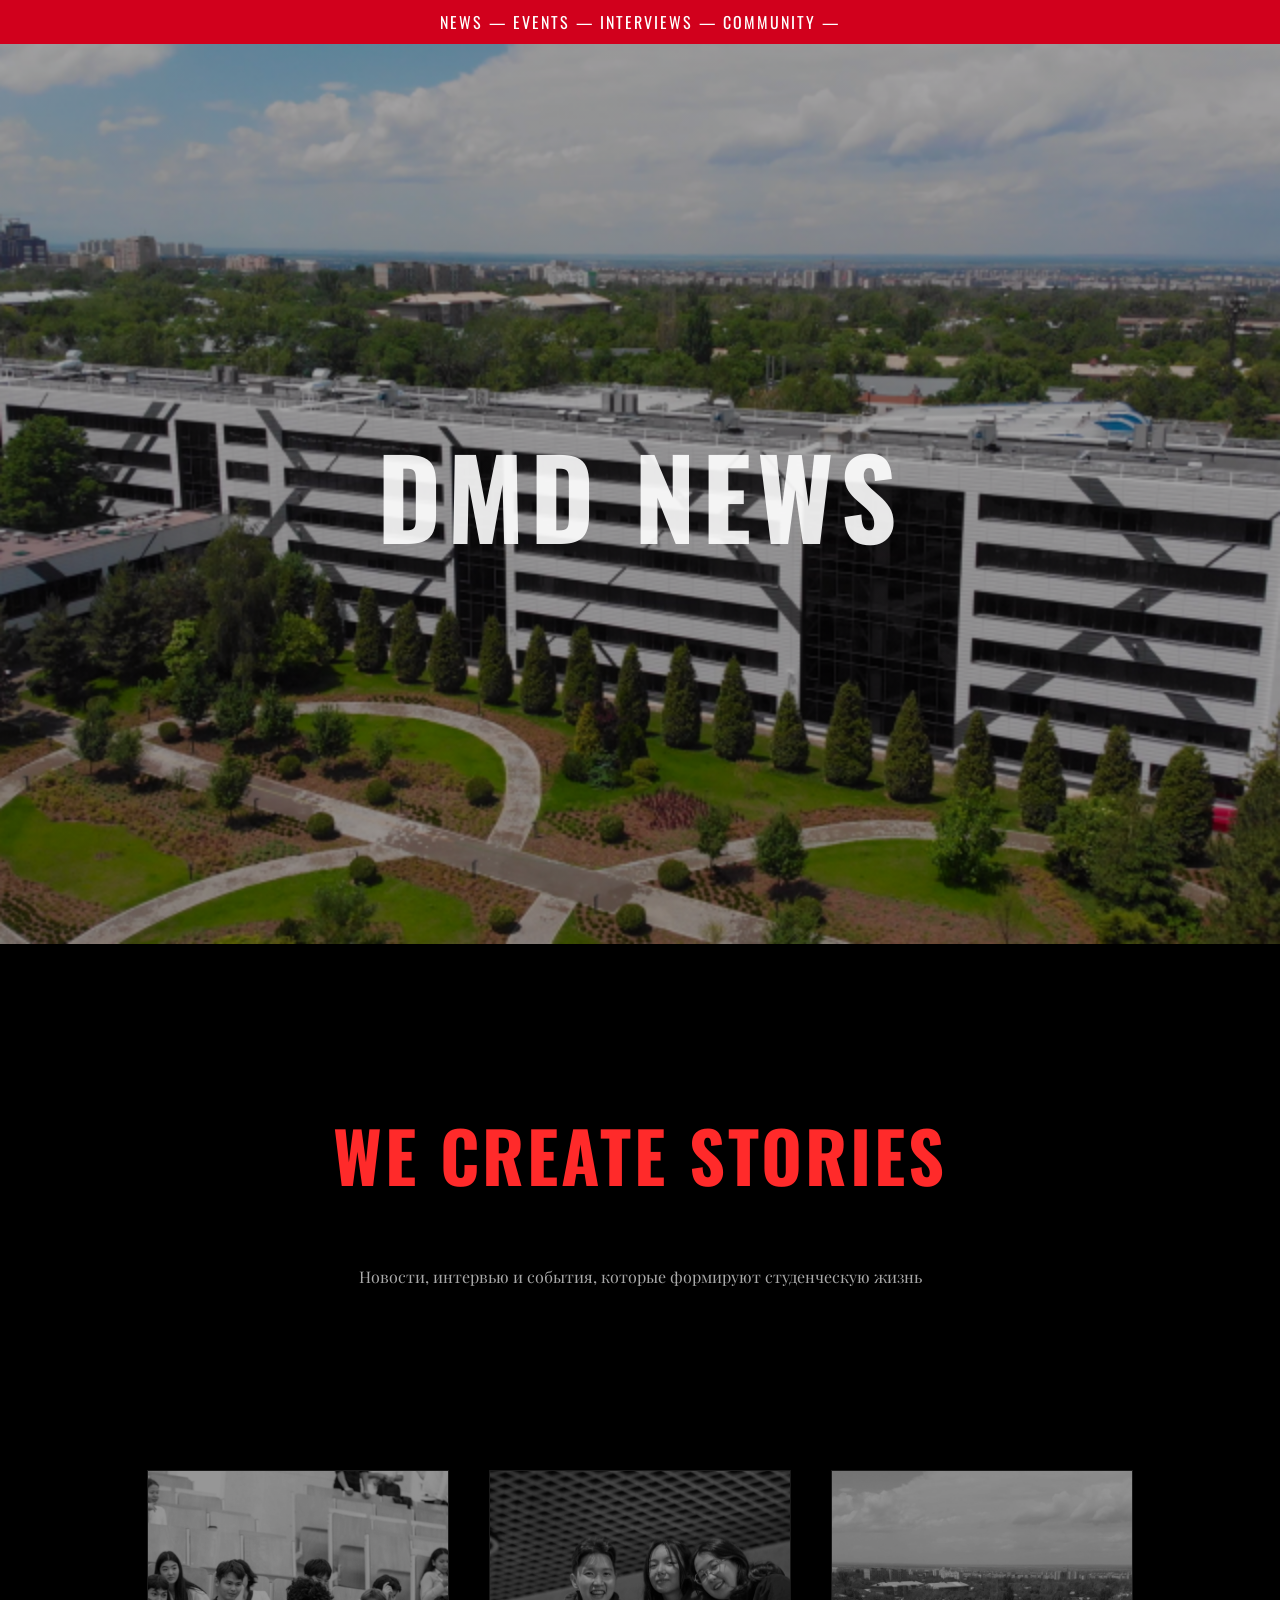
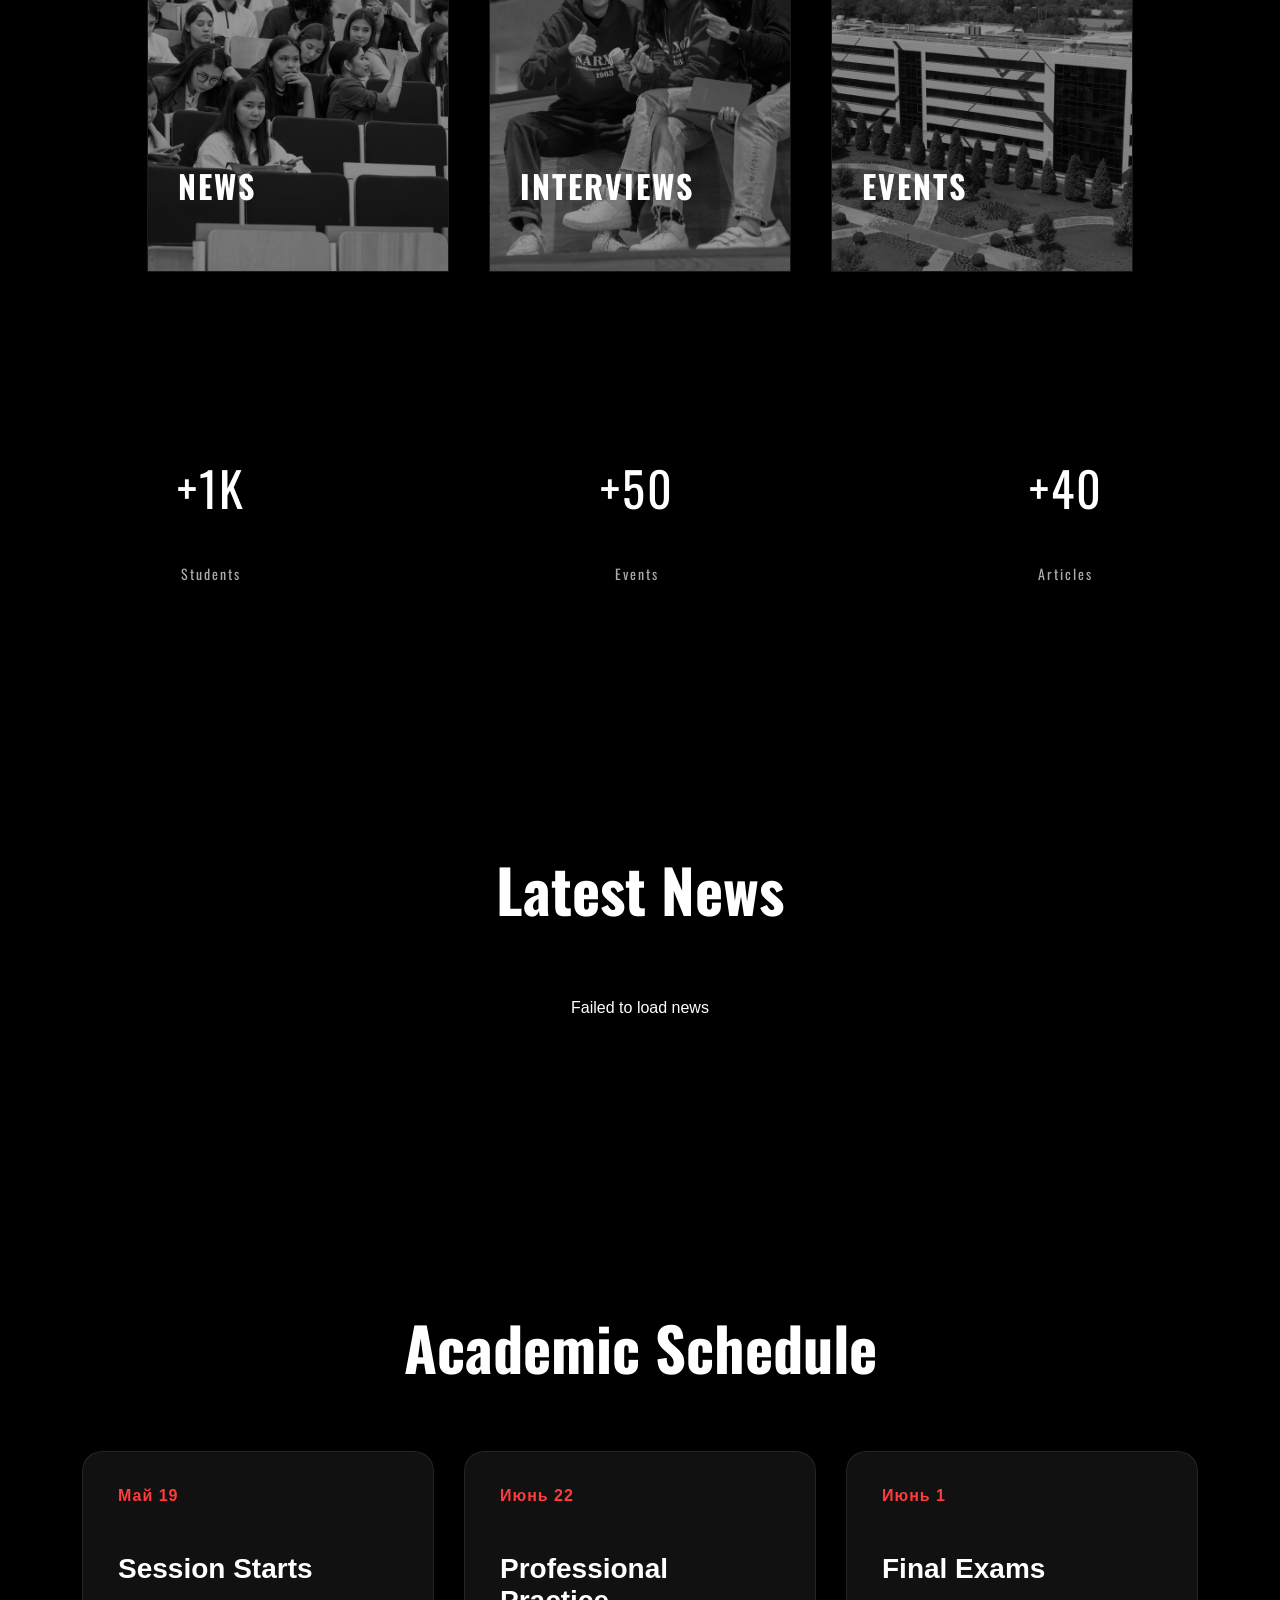
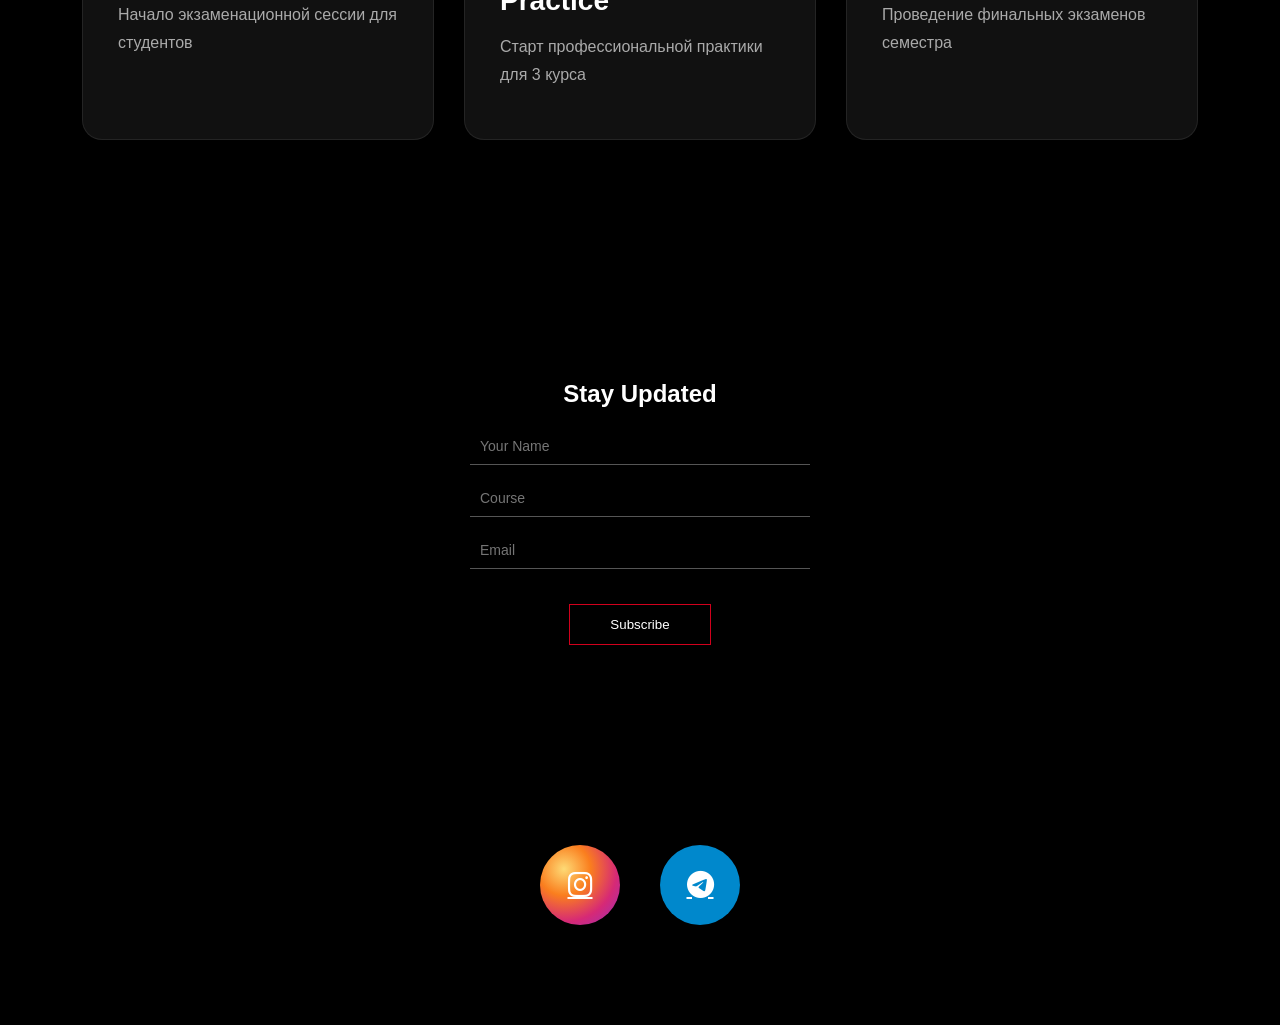
==== commit 56731655: "Update index.html" ====
--- a/index.html
+++ b/index.html
@@ -68,25 +68,19 @@
   <div class="schedule-grid">
 
     <div class="schedule-card">
-      <span class="date">June 10</span>
+      <span class="date">Май 19</span>
       <h3>Session Starts</h3>
       <p>Начало экзаменационной сессии для студентов</p>
     </div>
 
     <div class="schedule-card">
-      <span class="date">June 15</span>
-      <h3>Project Defense</h3>
-      <p>Защита финальных проектов DMD студентов</p>
-    </div>
-
-    <div class="schedule-card">
-      <span class="date">June 20</span>
+      <span class="date">Июнь 22</span>
       <h3>Professional Practice</h3>
       <p>Старт профессиональной практики для 3 курса</p>
     </div>
 
     <div class="schedule-card">
-      <span class="date">June 28</span>
+      <span class="date">Июнь 1</span>
       <h3>Final Exams</h3>
       <p>Проведение финальных экзаменов семестра</p>
     </div>
--- a/style.css
+++ b/style.css
@@ -389,3 +389,73 @@
     font-size:24px;
   }
 }
+/* SCHEDULE */
+
+.schedule{
+  padding:120px 20px;
+}
+
+.schedule h2{
+  text-align:center;
+  font-size:60px;
+  margin-bottom:60px;
+  font-family:'Oswald';
+}
+
+.schedule-grid{
+  display:flex;
+  justify-content:center;
+  gap:30px;
+  flex-wrap:wrap;
+}
+
+.schedule-card{
+  width:280px;
+  background:#111;
+  border:1px solid rgba(255,255,255,0.08);
+  border-radius:20px;
+  padding:35px;
+  transition:0.3s;
+}
+
+.schedule-card:hover{
+  transform:translateY(-10px);
+  border-color:#d1001c;
+}
+
+.date{
+  display:inline-block;
+  margin-bottom:20px;
+  color:#ff3b3b;
+  font-weight:bold;
+  letter-spacing:1px;
+}
+
+.schedule-card h3{
+  font-size:28px;
+  margin-bottom:15px;
+}
+
+.schedule-card p{
+  color:#aaa;
+  line-height:1.7;
+}
+
+/* MOBILE */
+
+@media(max-width:768px){
+
+  .schedule{
+    padding:70px 20px;
+  }
+
+  .schedule h2{
+    font-size:40px;
+  }
+
+  .schedule-card{
+    width:100%;
+    max-width:350px;
+  }
+
+}
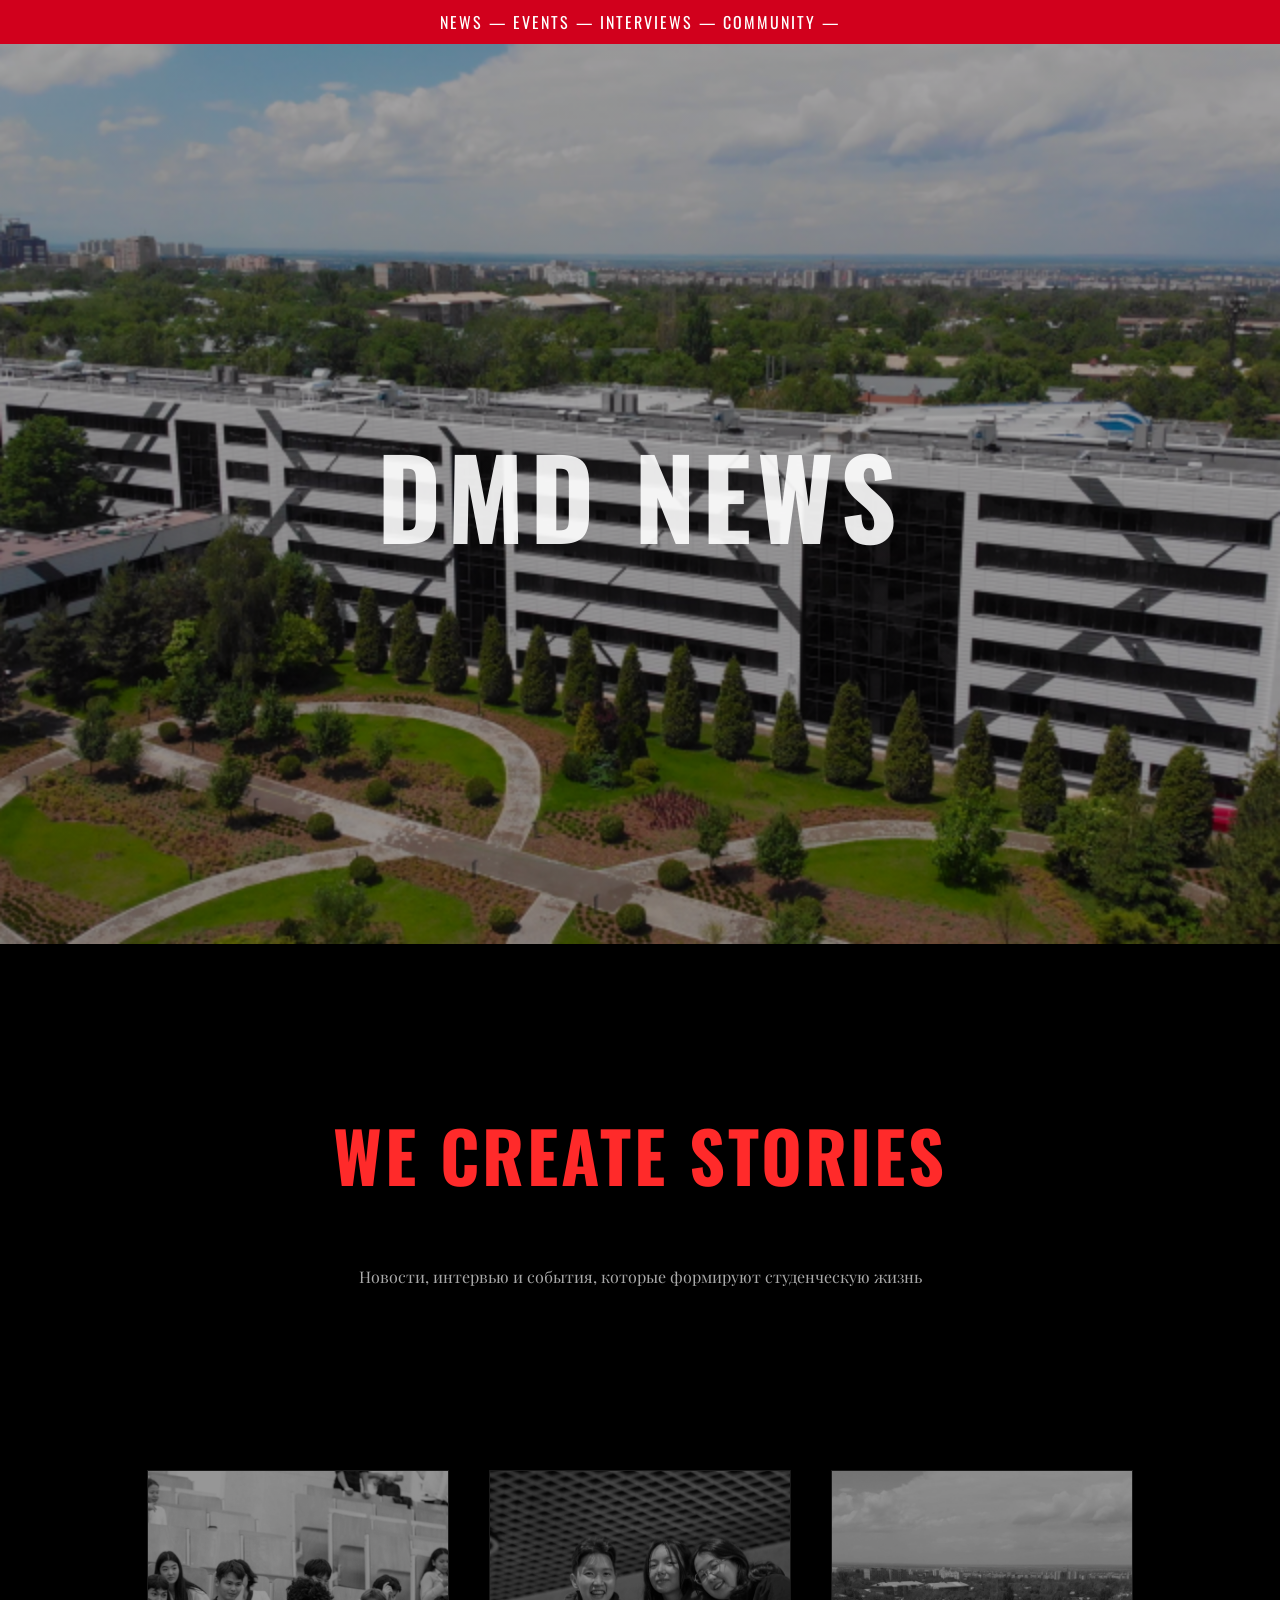
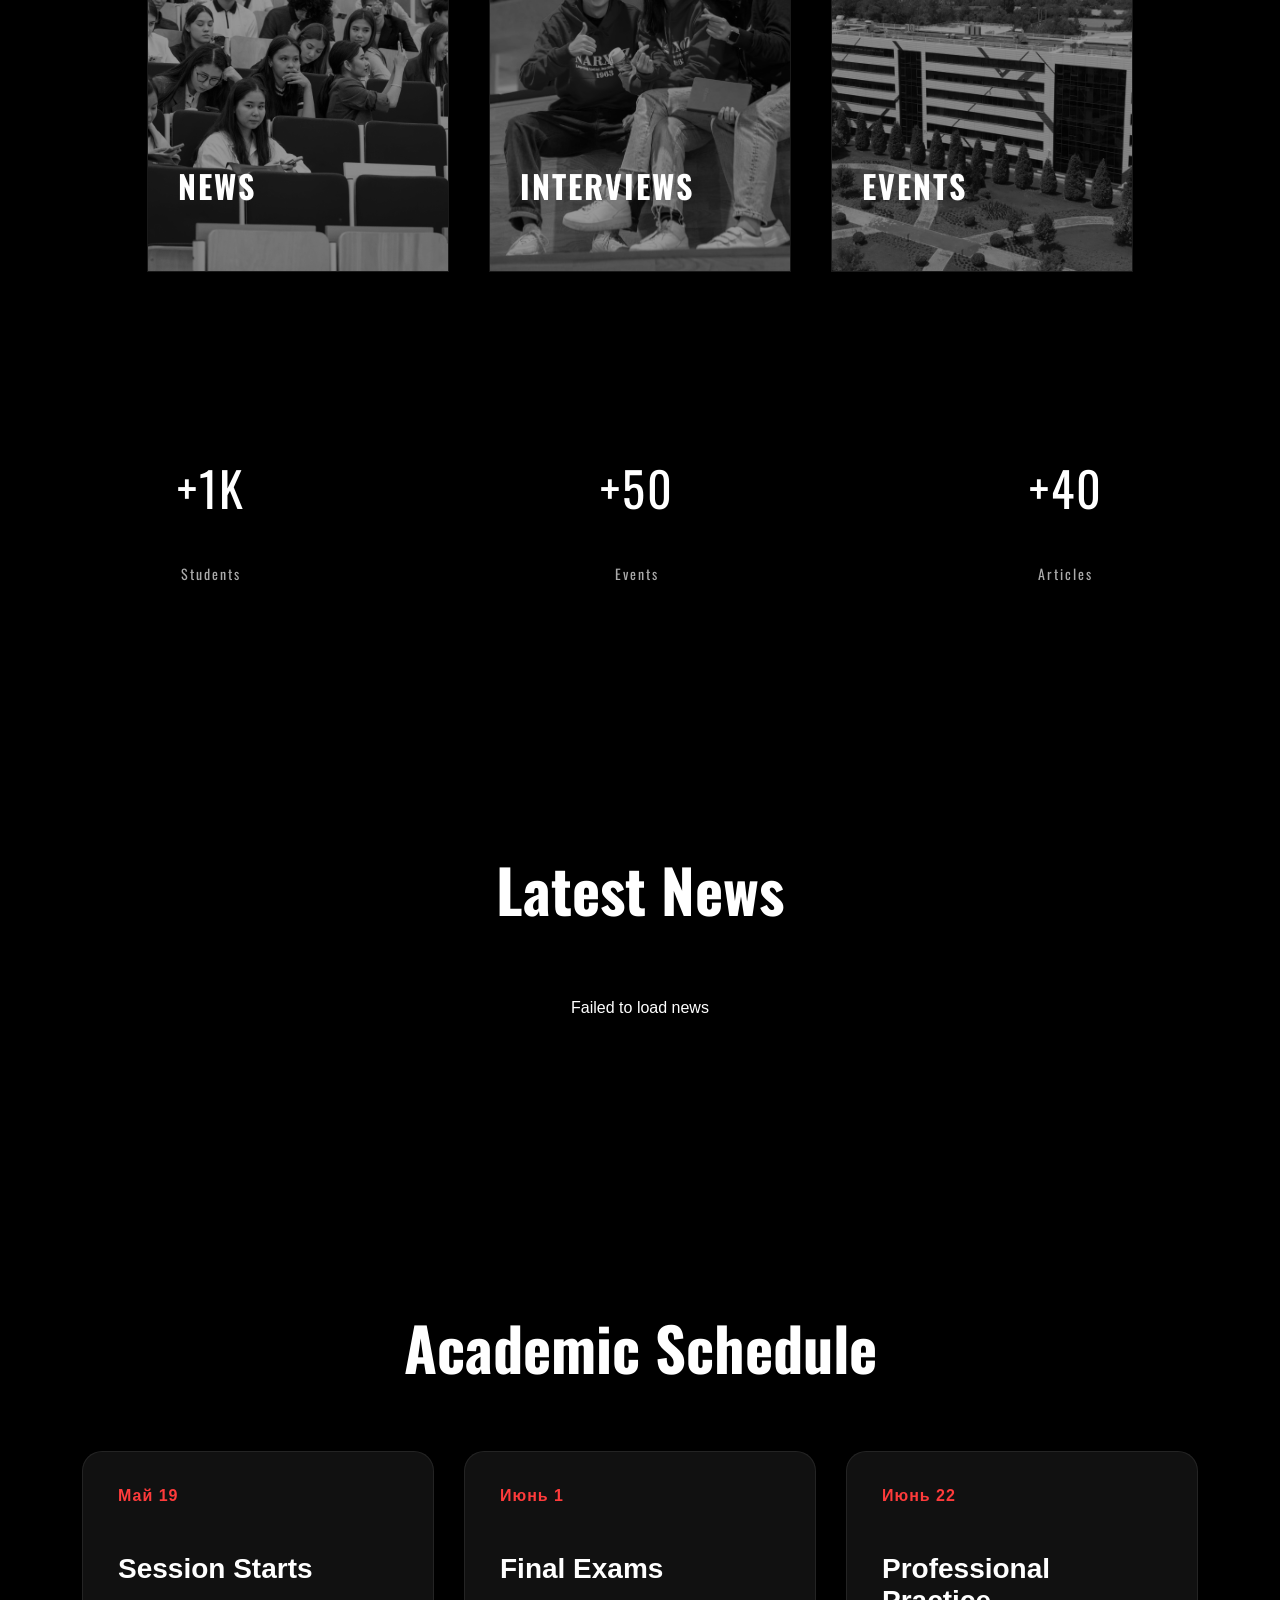
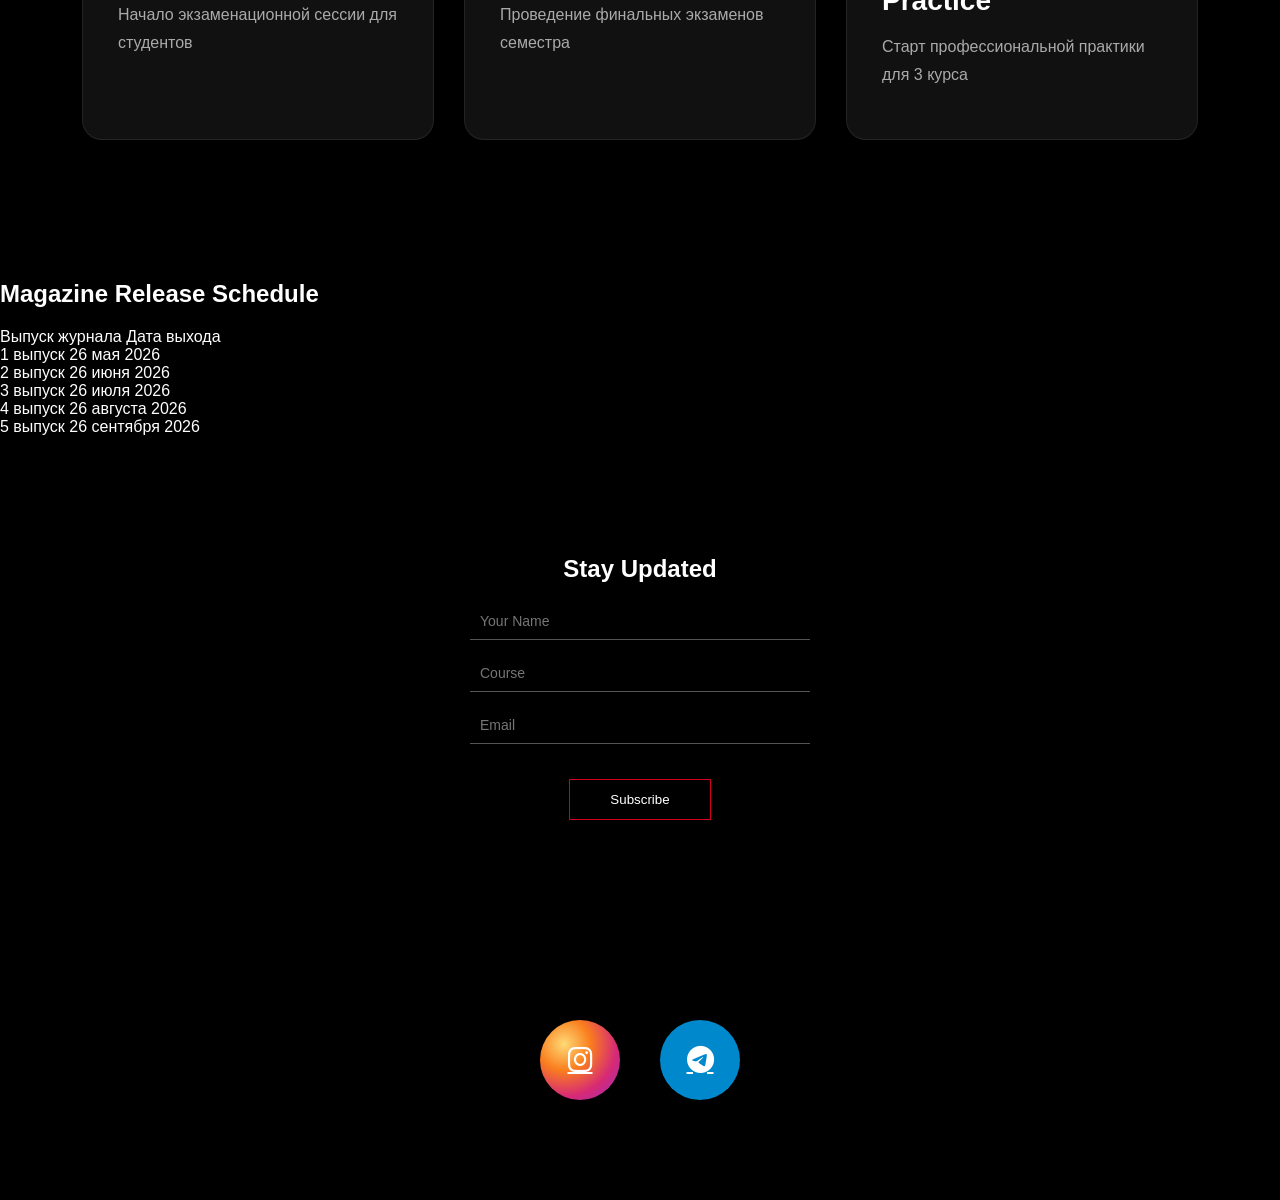
==== commit 2939437e: "Update index.html" ====
--- a/index.html
+++ b/index.html
@@ -9,7 +9,7 @@
 
   <link rel="stylesheet" href="style.css">
 
-  <link href="https://fonts.googleapis.com/css2?family=Oswald:wght@400;600&family=Playfair+Display&display=swap" rel="stylesheet">
+  <link href="https://fonts.googleapis.com/css2?family=Oswald:wght@400;600;700&family=Playfair+Display&display=swap" rel="stylesheet">
 
   <link rel="stylesheet" href="https://cdnjs.cloudflare.com/ajax/libs/font-awesome/6.5.0/css/all.min.css">
 </head>
@@ -26,7 +26,10 @@
 
 <section class="text">
   <h2>WE CREATE STORIES</h2>
-  <p>Новости, интервью и события, которые формируют студенческую жизнь</p>
+  <p>
+    Новости, интервью и события,
+    которые формируют студенческую жизнь
+  </p>
 </section>
 
 <section class="cards">
@@ -49,10 +52,28 @@
 </section>
 
 <section class="numbers">
-  <div>+1K<br><span>Students</span></div>
-  <div>+50<br><span>Events</span></div>
-  <div>+40<br><span>Articles</span></div>
-</section>
+
+  <div>
+    +1K
+    <br>
+    <span>Students</span>
+  </div>
+
+  <div>
+    +50
+    <br>
+    <span>Events</span>
+  </div>
+
+  <div>
+    +40
+    <br>
+    <span>Articles</span>
+  </div>
+
+</section>
+
+<!-- NEWS -->
 
 <section class="news">
 
@@ -61,6 +82,9 @@
   <div class="news-grid" id="newsGrid"></div>
 
 </section>
+
+<!-- SCHEDULE -->
+
 <section class="schedule">
 
   <h2>Academic Schedule</h2>
@@ -70,44 +94,112 @@
     <div class="schedule-card">
       <span class="date">Май 19</span>
       <h3>Session Starts</h3>
-      <p>Начало экзаменационной сессии для студентов</p>
+      <p>
+        Начало экзаменационной сессии
+        для студентов
+      </p>
+    </div>
+
+    <div class="schedule-card">
+      <span class="date">Июнь 1</span>
+      <h3>Final Exams</h3>
+      <p>
+        Проведение финальных экзаменов
+        семестра
+      </p>
     </div>
 
     <div class="schedule-card">
       <span class="date">Июнь 22</span>
       <h3>Professional Practice</h3>
-      <p>Старт профессиональной практики для 3 курса</p>
-    </div>
-
-    <div class="schedule-card">
-      <span class="date">Июнь 1</span>
-      <h3>Final Exams</h3>
-      <p>Проведение финальных экзаменов семестра</p>
-    </div>
-
-  </div>
-
-</section>
+      <p>
+        Старт профессиональной практики
+        для 3 курса
+      </p>
+    </div>
+
+  </div>
+
+</section>
+
+<!-- RELEASES -->
+
+<section class="release-section">
+
+  <h2>Magazine Release Schedule</h2>
+
+  <div class="release-table">
+
+    <div class="release-row release-head">
+      <span>Выпуск журнала</span>
+      <span>Дата выхода</span>
+    </div>
+
+    <div class="release-row">
+      <span>1 выпуск</span>
+      <span>26 мая 2026</span>
+    </div>
+
+    <div class="release-row">
+      <span>2 выпуск</span>
+      <span>26 июня 2026</span>
+    </div>
+
+    <div class="release-row">
+      <span>3 выпуск</span>
+      <span>26 июля 2026</span>
+    </div>
+
+    <div class="release-row">
+      <span>4 выпуск</span>
+      <span>26 августа 2026</span>
+    </div>
+
+    <div class="release-row">
+      <span>5 выпуск</span>
+      <span>26 сентября 2026</span>
+    </div>
+
+  </div>
+
+</section>
+
+<!-- SUBSCRIBE -->
+
 <section class="form">
 
   <h2>Stay Updated</h2>
 
   <input id="name" placeholder="Your Name">
+
   <input id="course" placeholder="Course">
+
   <input id="email" placeholder="Email">
 
-  <button onclick="sendForm()">Subscribe</button>
-
-</section>
+  <button onclick="sendForm()">
+    Subscribe
+  </button>
+
+</section>
+
+<!-- SOCIAL -->
 
 <section class="social">
 
-  <a href="https://www.instagram.com/newsdmd" target="_blank" class="social-card insta">
+  <a href="https://www.instagram.com/newsdmd"
+     target="_blank"
+     class="social-card insta">
+
     <i class="fab fa-instagram"></i>
+
   </a>
 
-  <a href="https://t.me/dmd_narxoz" target="_blank" class="social-card telegram">
+  <a href="https://t.me/dmd_narxoz"
+     target="_blank"
+     class="social-card telegram">
+
     <i class="fab fa-telegram-plane"></i>
+
   </a>
 
 </section>
